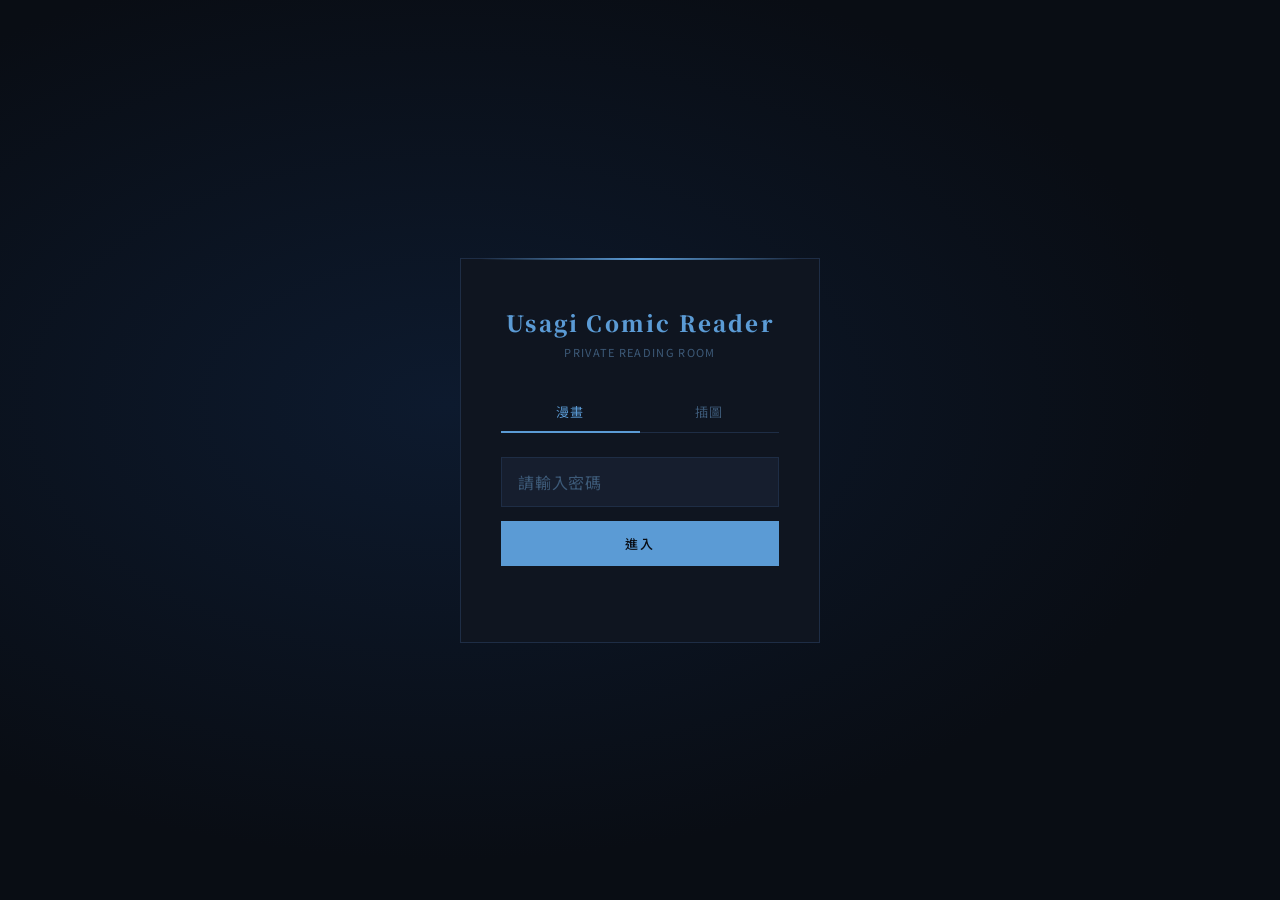
==== tksk/index.html @ 05e966a4 "update abc" ====
<!DOCTYPE html>
<html lang="zh-TW">
<head>
<meta charset="UTF-8">
<meta name="viewport" content="width=device-width, initial-scale=1.0">
<title>Usagi Comic Reader</title>
<link href="https://fonts.googleapis.com/css2?family=Noto+Serif+TC:wght@400;600;900&family=Noto+Sans+TC:wght@300;400;500&display=swap" rel="stylesheet">
<style>
  :root {
    --bg:     #090d14;
    --bg2:    #0f1520;
    --bg3:    #161e2e;
    --border: #1e2d45;
    --accent: #5b9bd5;
    --acc2:   #3a72a8;
    --text:   #d4e4f7;
    --text2:  #7a9fc0;
    --text3:  #3d5a78;
    --danger: #c4614a;
  }
  * { box-sizing: border-box; margin: 0; padding: 0; }
  img { -webkit-touch-callout: none; }
  body { background: var(--bg); color: var(--text); font-family: 'Noto Sans TC', sans-serif; min-height: 100vh; overflow-x: hidden; }
  ::-webkit-scrollbar { width: 4px; }
  ::-webkit-scrollbar-track { background: var(--bg); }
  ::-webkit-scrollbar-thumb { background: var(--border); border-radius: 2px; }

  /* ── PAGES ── */
  .page { display: none; min-height: 100vh; }
  .page.active { display: block; }
  #page-login { align-items: center; justify-content: center; min-height: 100vh; background: radial-gradient(ellipse at 35% 45%, #0d1a2e 0%, #090d14 65%); }
  #page-login.active { display: flex; }

  /* ── LOGIN ── */
  .login-box { width: 360px; padding: 48px 40px; border: 1px solid var(--border); background: var(--bg2); position: relative; }
  .login-box::before { content: ''; position: absolute; top: -1px; left: 20px; right: 20px; height: 2px; background: linear-gradient(90deg, transparent, var(--accent), transparent); }
  .login-title { font-family: 'Noto Serif TC', serif; font-size: 22px; font-weight: 900; letter-spacing: 0.1em; color: var(--accent); margin-bottom: 6px; text-align: center; }
  .login-sub { text-align: center; color: var(--text3); font-size: 11px; letter-spacing: 0.12em; margin-bottom: 32px; }
  .login-tabs { display: flex; margin-bottom: 24px; border-bottom: 1px solid var(--border); }
  .login-tab { flex: 1; padding: 10px; text-align: center; cursor: pointer; font-size: 13px; color: var(--text3); letter-spacing: 0.08em; border-bottom: 2px solid transparent; margin-bottom: -1px; transition: all 0.2s; }
  .login-tab.active { color: var(--accent); border-bottom-color: var(--accent); }
  .login-tab:hover { color: var(--text2); }
  .pw-input-wrap { margin-bottom: 14px; }
  .pw-input-wrap input { width: 100%; padding: 12px 16px; background: var(--bg3); border: 1px solid var(--border); color: var(--text); font-family: inherit; font-size: 16px; outline: none; letter-spacing: 0.2em; transition: border-color 0.2s; }
  .pw-input-wrap input:focus { border-color: var(--acc2); }
  .pw-input-wrap input::placeholder { letter-spacing: 0.05em; color: var(--text3); }
  .btn-login { width: 100%; padding: 13px; background: var(--accent); color: #090d14; border: none; cursor: pointer; font-family: 'Noto Sans TC', sans-serif; font-size: 13px; font-weight: 500; letter-spacing: 0.15em; transition: background 0.2s; }
  .btn-login:hover { background: #7ab3e0; }
  .login-error { color: var(--danger); font-size: 12px; text-align: center; margin-top: 10px; min-height: 18px; }

  /* ── NAV ── */
  .site-nav { position: sticky; top: 0; z-index: 100; background: rgba(9,13,20,0.97); backdrop-filter: blur(8px); border-bottom: 1px solid var(--border); display: flex; align-items: center; padding: 0 24px; height: 56px; gap: 0; }
  .nav-logo { font-family: 'Noto Serif TC', serif; font-weight: 900; font-size: 17px; color: var(--accent); letter-spacing: 0.1em; cursor: pointer; margin-right: auto; }
  .nav-btn { padding: 6px 14px; font-size: 12px; letter-spacing: 0.08em; color: var(--text3); cursor: pointer; border: none; background: none; font-family: inherit; transition: color 0.2s; }
  .nav-btn:hover { color: var(--accent); }
  .nav-btn.active { color: var(--accent); }
  .nav-btn.locked { color: var(--text3); opacity: 0.5; }
  .nav-btn.locked::after { content: ' 🔒'; font-size: 10px; }
  .nav-sep { color: var(--border); margin: 0 2px; font-size: 11px; }

  /* ── LIBRARY ── */
  .page-inner { padding: 40px 24px; max-width: 1000px; margin: 0 auto; }
  .section-header { display: flex; align-items: baseline; gap: 16px; margin-bottom: 24px; padding-bottom: 12px; border-bottom: 1px solid var(--border); }
  .section-title { font-family: 'Noto Serif TC', serif; font-size: 20px; font-weight: 900; color: var(--accent); letter-spacing: 0.1em; }
  .section-count { font-size: 12px; color: var(--text3); }
  .works-grid { display: grid; grid-template-columns: repeat(auto-fill, minmax(160px, 1fr)); gap: 16px; margin-bottom: 48px; }
  .work-card { cursor: pointer; border: 1px solid var(--border); background: var(--bg2); overflow: hidden; transition: border-color 0.2s, transform 0.2s; }
  .work-card:hover { border-color: var(--acc2); transform: translateY(-2px); }
  .work-cover { aspect-ratio: 3/4; background: var(--bg3); overflow: hidden; display: flex; align-items: center; justify-content: center; }
  .work-cover img { width: 100%; height: 100%; object-fit: cover; }
  .work-cover-placeholder { font-family: 'Noto Serif TC', serif; font-size: 36px; color: var(--border); }
  .work-info { padding: 12px; }
  .work-title { font-size: 13px; font-weight: 500; color: var(--text); margin-bottom: 4px; line-height: 1.4; white-space: nowrap; overflow: hidden; text-overflow: ellipsis; }
  .work-meta { font-size: 11px; color: var(--text3); }
  .empty-hint { color: var(--text3); font-size: 13px; text-align: center; padding: 48px 0; border: 1px dashed var(--border); letter-spacing: 0.05em; }

  /* ── WORK DETAIL ── */
  .work-header { background: var(--bg2); border-bottom: 1px solid var(--border); padding: 32px 24px 28px; }
  .work-header-inner { max-width: 800px; margin: 0 auto; }
  .breadcrumb { font-size: 12px; color: var(--text3); margin-bottom: 16px; display: flex; align-items: center; gap: 8px; }
  .breadcrumb span { cursor: pointer; }
  .breadcrumb span:hover { color: var(--accent); }
  .work-big-title { font-family: 'Noto Serif TC', serif; font-size: 26px; font-weight: 900; color: var(--text); letter-spacing: 0.05em; margin-bottom: 8px; }
  .work-type-badge { display: inline-block; padding: 3px 10px; border: 1px solid var(--border); font-size: 11px; color: var(--text3); letter-spacing: 0.08em; }
  .chapter-list { max-width: 800px; margin: 0 auto; padding: 32px 24px; }

  /* chapter card with cover */
  .chapter-item { display: flex; align-items: center; margin-bottom: 8px; border: 1px solid var(--border); background: var(--bg2); cursor: pointer; transition: border-color 0.2s, background 0.2s; overflow: hidden; }
  .chapter-item:hover { border-color: var(--acc2); background: var(--bg3); }
  .chapter-thumb { width: 72px; height: 72px; flex-shrink: 0; background: var(--bg3); overflow: hidden; display: flex; align-items: center; justify-content: center; }
  .chapter-thumb img { width: 100%; height: 100%; object-fit: cover; }
  .chapter-thumb-placeholder { font-size: 22px; color: var(--border); font-family: 'Noto Serif TC', serif; }
  .chapter-info { flex: 1; padding: 14px 18px; }
  .chapter-num { font-family: 'Noto Serif TC', serif; font-size: 18px; font-weight: 900; color: var(--acc2); margin-bottom: 2px; }
  .chapter-name { font-size: 14px; color: var(--text); }
  .chapter-count { font-size: 11px; color: var(--text3); margin-top: 3px; }

  /* ── ILLUST POST LIST (article style) ── */
  .post-list { max-width: 720px; margin: 0 auto; padding: 24px; display: flex; flex-direction: column; gap: 12px; }
  .post-list-item { border: 1px solid var(--border); background: var(--bg2); cursor: pointer; transition: border-color 0.2s, transform 0.15s; display: flex; overflow: hidden; }
  .post-list-item:hover { border-color: var(--acc2); transform: translateY(-1px); }
  .post-list-cover { width: 140px; height: 100px; flex-shrink: 0; background: var(--bg3); overflow: hidden; display: flex; align-items: center; justify-content: center; }
  .post-list-cover img { width: 100%; height: 100%; object-fit: cover; }
  .post-list-cover-ph { font-size: 28px; color: var(--border); }
  .post-list-body { flex: 1; padding: 14px 18px; display: flex; flex-direction: column; justify-content: center; gap: 6px; min-width: 0; }
  .post-list-title { font-size: 14px; font-weight: 500; color: var(--text); line-height: 1.5; display: -webkit-box; -webkit-line-clamp: 2; -webkit-box-orient: vertical; overflow: hidden; }
  .post-list-excerpt { font-size: 12px; color: var(--text3); line-height: 1.6; display: -webkit-box; -webkit-line-clamp: 2; -webkit-box-orient: vertical; overflow: hidden; }
  .post-list-meta { font-size: 11px; color: var(--text3); margin-top: 2px; }
  @media(max-width:480px) { .post-list-cover { width: 100px; height: 80px; } }

  /* ── VIEWER ── */
  #page-viewer { background: #000; overflow-x: hidden; }
  .viewer-nav { position: fixed; top: 0; left: 0; right: 0; z-index: 200; background: rgba(0,0,0,0.92); backdrop-filter: blur(8px); border-bottom: 1px solid #1a2a40; display: flex; align-items: center; padding: 0 16px; height: 52px; gap: 8px; transform: translateY(0); transition: transform 0.3s; }
  .viewer-nav.hidden { transform: translateY(-100%); }
  .viewer-title { flex: 1; font-size: 13px; color: #6a8fa8; white-space: nowrap; overflow: hidden; text-overflow: ellipsis; }
  .viewer-close { padding: 5px 12px; font-size: 11px; color: #4a6a85; cursor: pointer; border: none; background: none; font-family: inherit; transition: color 0.2s; }
  .viewer-close:hover { color: #7ab3e0; }
  .viewer-mode-label { font-size: 11px; color: #3a5a75; letter-spacing: 0.1em; border: 1px solid #1a2a40; padding: 4px 10px; }
  .viewer-strip { padding-top: 0; }
  .strip-img { display: block; width: 100%; max-width: 720px; margin: 0 auto; }
    /* ── PAGED VIEWER — scroll-snap carousel ── */
  .paged-carousel {
    position: fixed; inset: 0; top: 0;
    display: flex;
    overflow-x: scroll;
    overflow-y: hidden;
    scroll-snap-type: x mandatory;
    -webkit-overflow-scrolling: touch;
    scrollbar-width: none;
    background: #000;
  }
  .paged-carousel.rtl { flex-direction: row-reverse; }
  .paged-carousel::-webkit-scrollbar { display: none; }
  .paged-slide {
    flex: 0 0 100vw;
    width: 100vw;
    height: 100vh;
    scroll-snap-align: start;
    display: flex; align-items: center; justify-content: center;
    overflow: hidden;
  }
  .paged-slide img {
    max-width: 100%; max-height: 100%;
    object-fit: contain;
    user-select: none; -webkit-user-select: none;
    -webkit-user-drag: none;
    -webkit-touch-callout: none;
    draggable: false;
  }
  @media(max-width:768px) {
    .paged-carousel { gap: 0; }
    .paged-slide {
      flex: 0 0 100%;
      width: 100%;
      min-width: 100%;
      margin: 0;
      padding: 0;
      background: #000;
    }
    .paged-slide img {
      display: block;
      width: 100%;
      max-width: 100%;
      height: auto;
      max-height: none;
      margin: 0;
      padding: 0;
      object-fit: fill;
      background: #000;
    }
  }
  .paged-counter-overlay {
    position: fixed; bottom: 16px; left: 50%; transform: translateX(-50%);
    background: rgba(0,0,0,0.6); color: #6a8fa8;
    font-size: 12px; padding: 4px 14px; border-radius: 20px;
    pointer-events: none; z-index: 201; letter-spacing: 0.06em;
    transition: opacity 0.25s;
  }
  .paged-counter-overlay.arr-hidden { opacity: 0; }

  .paged-arrow {
    position: fixed; top: 50%; z-index: 220;
    transform: translateY(-50%);
    width: 52px; height: 88px;
    background: rgba(0,0,0,0.35);
    border: none; cursor: pointer;
    display: flex; align-items: center; justify-content: center;
    font-size: 32px; color: rgba(255,255,255,0.65);
    transition: opacity 0.25s, background 0.2s, color 0.2s;
    user-select: none; -webkit-user-select: none;
  }
  .paged-arr-left  { left:  0; border-radius: 0 6px 6px 0; }
  .paged-arr-right { right: 0; border-radius: 6px 0 0 6px; }
  .paged-arrow:hover { background: rgba(0,0,0,0.62); color: #fff; }
  .paged-arrow.arr-end    { opacity: 0.15 !important; pointer-events: none !important; }
  .paged-arrow.arr-hidden { opacity: 0   !important; pointer-events: none !important; }/* illust post article viewer */
  .post-article { max-width: 720px; margin: 0 auto; padding: 32px 0 60px; overflow-x: hidden; }
  .post-article-title { font-family: 'Noto Serif TC', serif; font-size: 22px; font-weight: 900; color: var(--text); margin-bottom: 8px; line-height: 1.4; padding: 0 24px; }
  .post-article-meta { font-size: 12px; color: var(--text3); margin-bottom: 28px; padding: 0 24px 16px; border-bottom: 1px solid var(--border); }
  /* text block */
  .post-block-text { font-size: 14px; color: var(--text2); line-height: 1.9; white-space: pre-wrap; margin-bottom: 20px; padding: 0 24px; }
  /* image block */
  .post-block-img { margin-bottom: 0; }
  .post-block-img img { display: block; width: 100%; border: none; transition: opacity 0.2s; }
  .post-block-img img:hover { opacity: 0.9; }
  /* multi-image grid */
  .post-block-imgs { display: grid; gap: 4px; margin-bottom: 12px; padding: 0 24px; }
  .post-block-imgs.cols-1 { grid-template-columns: 1fr; }
  .post-block-imgs.cols-2 { grid-template-columns: 1fr 1fr; }
  .post-block-imgs.cols-3 { grid-template-columns: 1fr 1fr 1fr; }
  .post-block-imgs img { width: 100%; aspect-ratio: 1; object-fit: cover; border: 1px solid var(--border); transition: opacity 0.2s; }
  .post-block-imgs img:hover { opacity: 0.9; }

  /* gallery grid (fallback for albums without captions) */
  .viewer-gallery { padding-top: 52px; columns: 2; column-gap: 4px; padding-bottom: 4px; }
  @media(min-width:600px){.viewer-gallery{columns:3;}}
  @media(min-width:900px){.viewer-gallery{columns:4;}}
  .gallery-img { display: block; width: 100%; margin-bottom: 4px; cursor: pointer; transition: opacity 0.2s; break-inside: avoid; }
  .gallery-img:hover { opacity: 0.8; }

  /* lightbox */
  .lightbox { position: fixed; inset: 0; z-index: 999; background: rgba(0,0,0,0.97); display: none; align-items: center; justify-content: center; }
  .lightbox.open { display: flex; }
  .lightbox img { max-width: 95vw; max-height: 95vh; object-fit: contain; }
  .lightbox-close { position: absolute; top: 16px; right: 20px; font-size: 28px; color: #3a5a75; cursor: pointer; line-height: 1; }
  .lightbox-close:hover { color: #7ab3e0; }
  .lightbox-prev, .lightbox-next { position: absolute; top: 50%; transform: translateY(-50%); font-size: 32px; color: #2a4a65; cursor: pointer; padding: 20px; user-select: none; }
  .lightbox-prev:hover, .lightbox-next:hover { color: #7ab3e0; }
  .lightbox-prev { left: 0; }
  .lightbox-next { right: 0; }

  /* ── Spoiler ── */
  .spoiler-text { background: var(--text3); color: transparent; cursor: pointer; padding: 2px 6px; border-radius: 2px; user-select: none; transition: all 0.2s; }
  .spoiler-text.revealed { color: var(--text); background: var(--bg3); }
  .spoiler-img { position: relative; cursor: pointer; overflow: hidden; }
  .spoiler-img img { filter: blur(20px) brightness(0.5); transition: filter 0.3s; }
  .spoiler-img.revealed img { filter: none; }
  .spoiler-img .spoiler-cover { position: absolute; inset: 0; display: flex; align-items: center; justify-content: center; background: rgba(0,0,0,0.4); color: var(--text3); font-size: 13px; letter-spacing: 0.1em; transition: opacity 0.3s; }
  .spoiler-img.revealed .spoiler-cover { opacity: 0; pointer-events: none; }
  .strip-spoiler { margin: 0 auto; max-width: 720px; }
  .strip-spoiler img.strip-img { filter: blur(20px) brightness(0.5); transition: filter 0.3s; }
  .strip-spoiler.revealed img.strip-img { filter: none; }
  .paged-spoiler { width: 100%; height: 100%; display: flex; align-items: center; justify-content: center; }
  .paged-spoiler img { max-width: 100%; max-height: 100%; object-fit: contain; }

  /* ── Markdown in Viewer ── */
  .md-content h1 { font-size: 20px; font-weight: 900; color: var(--text); margin: 12px 0 8px; font-family: 'Noto Serif TC', serif; padding: 0 24px; }
  .md-content h2 { font-size: 17px; font-weight: 900; color: var(--text); margin: 10px 0 6px; font-family: 'Noto Serif TC', serif; padding: 0 24px; }
  .md-content h3 { font-size: 15px; font-weight: 600; color: var(--text); margin: 8px 0 4px; padding: 0 24px; }
  .md-content p { margin-bottom: 8px; font-size: 14px; color: var(--text2); line-height: 1.9; padding: 0 24px; }
  .md-content strong { color: var(--text); }
  .md-content em { font-style: italic; }
  .md-content del { color: var(--text3); }
  .md-content code { background: var(--bg3); padding: 2px 6px; font-family: monospace; font-size: 12px; color: var(--accent); border-radius: 2px; }
  .md-content pre { background: var(--bg3); border: 1px solid var(--border); padding: 12px; margin: 8px 24px; overflow-x: auto; border-radius: 2px; }
  .md-content pre code { background: none; padding: 0; }
  .md-content img { display: block; width: 100%; margin: 0; border: none; }
  .md-content .spoiler-img { width: 100%; }
  .md-content .spoiler-img img { cursor: default; }
  .md-content hr { border: none; border-top: 1px solid var(--border); margin: 12px 24px; }
  .md-content ul, .md-content ol { padding-left: 44px; padding-right: 24px; margin-bottom: 8px; }
  .md-content li { margin-bottom: 4px; font-size: 14px; color: var(--text2); line-height: 1.9; }

  /* ── ADMIN ── */

  .btn { padding: 9px 20px; font-size: 12px; letter-spacing: 0.08em; cursor: pointer; font-family: inherit; border: none; transition: all 0.2s; }
  .btn-primary { background: var(--accent); color: #090d14; }
  .btn-primary:hover { background: #7ab3e0; }
  .btn-secondary { background: var(--bg3); color: var(--text2); border: 1px solid var(--border); }
  .btn-secondary:hover { border-color: var(--acc2); color: var(--text); }

  .toast { position: fixed; bottom: 24px; right: 24px; z-index: 9999; background: var(--bg3); border: 1px solid var(--border); color: var(--text); padding: 12px 20px; font-size: 13px; opacity: 0; transform: translateY(8px); transition: all 0.3s; pointer-events: none; letter-spacing: 0.05em; }
  .toast.show { opacity: 1; transform: translateY(0); }
  .toast.success { border-color: var(--accent); }
  .toast.error { border-color: var(--danger); }

  .modal-overlay { position: fixed; inset: 0; z-index: 500; background: rgba(0,0,0,0.75); backdrop-filter: blur(4px); display: none; align-items: center; justify-content: center; padding: 24px; }
  .modal-overlay.open { display: flex; }
  .modal { background: var(--bg2); border: 1px solid var(--border); width: 100%; max-width: 600px; max-height: 85vh; overflow-y: auto; padding: 32px; }
  .modal-title { font-family: 'Noto Serif TC', serif; font-size: 18px; font-weight: 900; color: var(--accent); margin-bottom: 24px; letter-spacing: 0.08em; }
  .modal-actions { display: flex; gap: 8px; justify-content: flex-end; margin-top: 24px; }

  /* mini password modal */
  .mini-modal { background: var(--bg2); border: 1px solid var(--border); width: 100%; max-width: 320px; padding: 32px; }

  .reveal { opacity: 0; transform: translateY(10px); transition: opacity 0.35s, transform 0.35s; }
  .reveal.visible { opacity: 1; transform: none; }
  @media(max-width:480px){ .works-grid{grid-template-columns:repeat(2,1fr);} }
</style>
</head>
<body>

<!-- ══ LOGIN ══ -->
<div id="page-login" class="page active">
  <div class="login-box">
    <div class="login-title">Usagi Comic Reader</div>
    <div class="login-sub">PRIVATE READING ROOM</div>
    <div class="login-tabs">
      <div class="login-tab active" onclick="selectLoginTab('manga',this)">漫畫</div>
      <div class="login-tab" onclick="selectLoginTab('illust',this)">插圖</div>
    </div>
    <div class="pw-input-wrap">
      <input type="password" id="pw-input" placeholder="請輸入密碼" onkeydown="if(event.key==='Enter')doLogin()">
    </div>
    <button class="btn-login" onclick="doLogin()">進入</button>
    <div class="login-error" id="login-error"></div>
  </div>
</div>

<!-- ══ LIBRARY ══ -->
<div id="page-library" class="page">
  <nav class="site-nav">
    <div class="nav-logo" onclick="goHome()">閱覽室</div>
    <button class="nav-btn" id="nav-manga" onclick="navClickSection('manga')">漫畫</button>
    <span class="nav-sep">·</span>
    <button class="nav-btn" id="nav-illust" onclick="navClickSection('illust')">插圖</button>
    <button class="nav-btn" onclick="logout()" style="margin-left:8px">登出</button>
  </nav>
  <div class="page-inner">
    <div id="manga-section">
      <div class="section-header">
        <div class="section-title">漫畫</div>
        <div class="section-count" id="manga-count"></div>
      </div>
      <div class="works-grid" id="manga-grid"></div>
    </div>
    <div id="illust-section">
      <div class="section-header">
        <div class="section-title">插圖</div>
        <div class="section-count" id="illust-count"></div>
      </div>
      <div class="works-grid" id="illust-grid"></div>
    </div>
  </div>
</div>

<!-- ══ WORK DETAIL ══ -->
<div id="page-work" class="page">
  <nav class="site-nav">
    <div class="nav-logo" onclick="goHome()">Usagi</div>
    <button class="nav-btn" onclick="goBack()">← 返回</button>
    <button class="nav-btn" onclick="logout()" style="margin-left:auto">登出</button>
  </nav>
  <div class="work-header">
    <div class="work-header-inner">
      <div class="breadcrumb">
        <span onclick="goHome()">首頁</span><span>›</span>
        <span id="work-section-label"></span><span>›</span>
        <span id="work-breadcrumb-title"></span>
      </div>
      <div class="work-big-title" id="work-detail-title"></div>
      <div class="work-type-badge" id="work-type-badge"></div>
    </div>
  </div>
  <div class="chapter-list" id="chapter-list"></div>
</div>

<!-- ══ VIEWER ══ -->
<div id="page-viewer" class="page">
  <div class="viewer-nav" id="viewer-nav">
    <button class="viewer-close" onclick="goBack()">← 返回</button>
    <div class="viewer-title" id="viewer-title"></div>
    <div class="viewer-mode-label" id="viewer-mode-label"></div>
  </div>
  <button id="paged-arr-prev" class="paged-arrow paged-arr-right" onclick="event.stopPropagation();pagedNav(-1)" style="display:none">&#8250;</button>
  <button id="paged-arr-next" class="paged-arrow paged-arr-left"  onclick="event.stopPropagation();pagedNav(1)"  style="display:none">&#8249;</button>
  <div id="viewer-content"></div>
</div>

<!-- ══ MODAL: 小密碼視窗 ══ -->
<div class="modal-overlay" id="modal-unlock">
  <div class="mini-modal">
    <div class="modal-title" id="modal-unlock-title">輸入密碼</div>
    <div class="pw-input-wrap"><input type="password" id="unlock-input" placeholder="請輸入密碼" onkeydown="if(event.key==='Enter')doUnlock()"></div>
    <div class="login-error" id="unlock-error"></div>
    <div class="modal-actions">
      <button class="btn btn-secondary" onclick="closeModal('modal-unlock')">取消</button>
      <button class="btn btn-primary" onclick="doUnlock()">進入</button>
    </div>
  </div>
</div>

<!-- Lightbox -->
<div class="lightbox" id="lightbox" onclick="closeLightbox(event)">
  <div class="lightbox-close" onclick="closeLightboxDirect()">×</div>
  <div class="lightbox-prev" onclick="lightboxNav(-1)">‹</div>
  <img id="lightbox-img" src="">
  <div class="lightbox-next" onclick="lightboxNav(1)">›</div>
</div>

<div class="toast" id="toast"></div>

<script>
// ══════════════════════════════════════════
// STATE
// ══════════════════════════════════════════
let STATE = {
  // loggedIn: Set of unlocked sections. 'admin' means all access.
  unlocked: new Set(), // e.g. 'manga', 'illust', 'admin'
  passwords: { manga: '', illust: 'sa' },
  works: [],
  viewerImages: [],    // flat array for manga/lightbox
  viewerPosts: [],     // array of {images, caption} for illust post feed
  viewerMode: 'strip',
  viewerIndex: 0,
  viewerSpoilers: [],
  currentWorkId: null,
  pendingUnlockSection: null, // which section user is trying to unlock
  lightboxImages: [],
  lightboxIndex: 0,
  pendingRoute: null,
  ignoreHashChange: false,
  preloadedImages: {},

};
const IS_MOBILE = (function() {
  try {
    if (window.matchMedia && window.matchMedia('(pointer: coarse)').matches) return true;
  } catch(e) {}
  try {
    return /Android|iPhone|iPad|iPod|Mobi/i.test(navigator.userAgent || '');
  } catch(e) {}
  return false;
})();

// ══════════════════════════════════════════
// INIT
// ══════════════════════════════════════════

function loadLocalData() {
  const saved = localStorage.getItem('manga-gallery-data');
  if (!saved) return null;
  try { return JSON.parse(saved); } catch(e) { return null; }
}

async function loadRemoteData() {
  try {
    const r = await fetch('data.json?ts=' + Date.now(), { cache: 'no-store' });
    if (!r.ok) return null;
    const d = await r.json();
    if (d && Array.isArray(d.works)) return d;
  } catch(e) {}
  return null;
}

async function init() {
  const remote = await loadRemoteData();
  if (remote && remote.works) STATE.works = remote.works;

  const local = loadLocalData();
  if (local) {
    if (local.passwords) STATE.passwords = { ...STATE.passwords, ...local.passwords };
    if (!remote && local.works) STATE.works = local.works;
  }

  STATE.passwords.manga = '';
  document.addEventListener('keydown', handleKey);
  document.addEventListener('contextmenu', function(e){ e.preventDefault(); });
  document.querySelectorAll('.modal-overlay').forEach(o => {
    o.addEventListener('click', e => { if (e.target === o) o.classList.remove('open'); });
  });
  window.addEventListener('hashchange', function() {
    if (STATE.ignoreHashChange) {
      STATE.ignoreHashChange = false;
      return;
    }
    applyRoute();
  });
  applyRoute();
}

function preloadImages(urls) {
  if (!urls || !urls.length) return;
  for (let i = 0; i < urls.length; i++) {
    const src = urls[i];
    if (!src || STATE.preloadedImages[src]) continue;
    const img = new Image();
    img.decoding = 'async';
    img.src = src;
    STATE.preloadedImages[src] = img;
  }
}

function setRouteHash(hash) {
  if ((location.hash || '') === hash) return;
  STATE.ignoreHashChange = true;
  location.hash = hash;
}

function setLoginTabByType(type) {
  loginTarget = type;
  const tabs = document.querySelectorAll('.login-tab');
  tabs.forEach(t => t.classList.remove('active'));
  if (type === 'illust') {
    if (tabs[1]) tabs[1].classList.add('active');
  } else {
    if (tabs[0]) tabs[0].classList.add('active');
  }
  document.getElementById('login-error').textContent = '';
}

function parseRoute() {
  const hash = (location.hash || '').replace(/^#/, '');
  let m = null;

  if (!hash || hash === 'home') return { page: 'home' };
  if (hash === 'library=manga') return { page: 'library', section: 'manga' };
  if (hash === 'library=illust') return { page: 'library', section: 'illust' };

  m = /^manga-work=(.+)$/.exec(hash);
  if (m) return { page: 'work', type: 'manga', workId: decodeURIComponent(m[1]) };

  m = /^illust-work=(.+)$/.exec(hash);
  if (m) return { page: 'work', type: 'illust', workId: decodeURIComponent(m[1]) };

  m = /^manga-chapter=([^:]+):(.+)$/.exec(hash);
  if (m) return { page: 'chapter', type: 'manga', workId: decodeURIComponent(m[1]), chapterId: decodeURIComponent(m[2]) };

  m = /^illust-post=([^:]+):(.+)$/.exec(hash);
  if (m) return { page: 'post', type: 'illust', workId: decodeURIComponent(m[1]), postId: decodeURIComponent(m[2]) };

  return { page: 'home' };
}

function applyRoute() {
  const route = parseRoute();

  if (route.page === 'home') {
    if (STATE.unlocked.size) {
      goHome(true);
    } else {
      showPage('login');
    }
    return;
  }

  if (route.page === 'library') {
    if (!isUnlocked(route.section)) {
      STATE.pendingRoute = route;
      setLoginTabByType(route.section);
      showPage('login');
      return;
    }
    STATE.pendingRoute = null;
    showPage('library');
    renderLibrary(route.section);
    return;
  }

  if (!isUnlocked(route.type)) {
    STATE.pendingRoute = route;
    setLoginTabByType(route.type);
    showPage('login');
    return;
  }

  if (route.page === 'work') {
    STATE.pendingRoute = null;
    openWork(route.workId, true);
    return;
  }

  if (route.page === 'chapter') {
    STATE.pendingRoute = null;
    openChapter(route.workId, route.chapterId, true);
    return;
  }

  if (route.page === 'post') {
    STATE.pendingRoute = null;
    openPost(route.workId, route.postId, true);
    return;
  }

  showPage('login');
}

// ══════════════════════════════════════════
// AUTH — multi-section unlock system
// ══════════════════════════════════════════
let loginTarget = 'manga';

function selectLoginTab(type, el) {
  loginTarget = type;
  document.querySelectorAll('.login-tab').forEach(t => t.classList.remove('active'));
  el.classList.add('active');
  document.getElementById('login-error').textContent = '';
}

function doLogin() {
  const pw = document.getElementById('pw-input').value;
  if (loginTarget === 'admin') {
    const err = document.getElementById('login-error');
    err.textContent = '請使用 admin.html';
    setTimeout(() => err.textContent = '', 2200);
    return;
  }
  if (pw === STATE.passwords[loginTarget]) {
    document.getElementById('pw-input').value = '';
    document.getElementById('login-error').textContent = '';
    STATE.unlocked.add(loginTarget);
    if (STATE.pendingRoute) {
      applyRoute();
    } else {
      showPage('library');
      renderLibrary(loginTarget);
      setRouteHash('#library=' + loginTarget);
    }
  } else {
    const err = document.getElementById('login-error');
    err.textContent = '密碼錯誤';
    setTimeout(() => err.textContent = '', 2000);
  }
}

// Called when nav button for a locked section is clicked
function navClickSection(type) {
  if (STATE.unlocked.has(type) || STATE.unlocked.has('admin')) {
    // already unlocked — just switch
    showPage('library');
    renderLibrary(type);
    setRouteHash('#library=' + type);
  } else {
    // need password
    STATE.pendingUnlockSection = type;
    const label = type === 'manga' ? '漫畫區' : '插圖區';
    document.getElementById('modal-unlock-title').textContent = '輸入' + label + '密碼';
    document.getElementById('unlock-input').value = '';
    document.getElementById('unlock-error').textContent = '';
    openModal('modal-unlock');
    setTimeout(() => document.getElementById('unlock-input').focus(), 100);
  }
}

function doUnlock() {
  const pw = document.getElementById('unlock-input').value;
  const type = STATE.pendingUnlockSection;
  if (pw === STATE.passwords[type]) {
    STATE.unlocked.add(type);
    closeModal('modal-unlock');
    if (STATE.pendingRoute) {
      applyRoute();
    } else {
      showPage('library');
      renderLibrary(type);
      setRouteHash('#library=' + type);
    }
  } else {
    const err = document.getElementById('unlock-error');
    err.textContent = '密碼錯誤';
    setTimeout(() => err.textContent = '', 2000);
  }
}

function logout() {
  STATE.unlocked = new Set();
  STATE.pendingRoute = null;
  showPage('login');
  setRouteHash('#home');
}

function isUnlocked(type) {
  return STATE.unlocked.has(type) || STATE.unlocked.has('admin');
}

// ══════════════════════════════════════════
// PAGES
// ══════════════════════════════════════════
function showPage(name) {
  document.querySelectorAll('.page').forEach(p => p.classList.remove('active'));
  document.getElementById('page-' + name).classList.add('active');
  window.scrollTo(0, 0);
}

function goHome(skipRoute) {
  showPage('library');
  // show first unlocked section
  const section = STATE.unlocked.has('manga') ? 'manga' : 'illust';
  renderLibrary(section);
  if (!skipRoute) setRouteHash('#library=' + section);
}

// ══════════════════════════════════════════
// LIBRARY
// ══════════════════════════════════════════
function renderLibrary(activeSection) {
  const mangaWorks = STATE.works.filter(w => w.type === 'manga');
  const illustWorks = STATE.works.filter(w => w.type === 'illust');
  document.getElementById('manga-count').textContent = mangaWorks.length + ' 部';
  document.getElementById('illust-count').textContent = illustWorks.length + ' 部';
  renderGrid('manga-grid', mangaWorks);
  renderGrid('illust-grid', illustWorks);

  // show/hide sections based on unlock state
  const showManga = isUnlocked('manga');
  const showIllust = isUnlocked('illust');
  document.getElementById('manga-section').style.display = showManga ? '' : 'none';
  document.getElementById('illust-section').style.display = showIllust ? '' : 'none';

  // nav button states
  const navManga = document.getElementById('nav-manga');
  const navIllust = document.getElementById('nav-illust');
  navManga.classList.toggle('active', activeSection === 'manga');
  navIllust.classList.toggle('active', activeSection === 'illust');
  navManga.classList.toggle('locked', !showManga);
  navIllust.classList.toggle('locked', !showIllust);

  // if both unlocked, show only the active one
  if (showManga && showIllust) {
    document.getElementById('manga-section').style.display = activeSection === 'manga' ? '' : 'none';
    document.getElementById('illust-section').style.display = activeSection === 'illust' ? '' : 'none';
  }
}

function renderGrid(id, works) {
  const el = document.getElementById(id);
  if (!works.length) { el.innerHTML = '<div class="empty-hint">尚無作品</div>'; return; }
  el.innerHTML = works.map(w => `
    <div class="work-card reveal" onclick="openWork('${w.id}')">
      <div class="work-cover">
        ${w.cover ? `<img src="${esc(w.cover)}" loading="lazy">` : `<div class="work-cover-placeholder">${w.title.charAt(0)}</div>`}
      </div>
      <div class="work-info">
        <div class="work-title">${esc(w.title)}</div>
        <div class="work-meta">${w.type === 'manga' ? w.chapters.length + ' 話' : (w.chapters||[]).length + ' 貼文'}</div>
      </div>
    </div>
  `).join('');
  setTimeout(() => el.querySelectorAll('.reveal').forEach(e => e.classList.add('visible')), 50);
}

// ══════════════════════════════════════════
// WORK DETAIL
// ══════════════════════════════════════════
function openWork(id, skipRoute) {
  const w = STATE.works.find(x => x.id === id);
  if (!w) return;
  STATE.currentWorkId = id;
  document.getElementById('work-section-label').textContent = w.type === 'manga' ? '漫畫' : '插圖';
  document.getElementById('work-breadcrumb-title').textContent = w.title;
  document.getElementById('work-detail-title').textContent = w.title;
  document.getElementById('work-type-badge').textContent =
    w.type === 'illust' ? '插圖集' : (w.readMode === 'paged' ? '頁漫' : '條漫');

  const cl = document.getElementById('chapter-list');
  if (w.type === 'manga') {
    renderChapterList(cl, w);
  } else {
    renderAlbumList(cl, w);
  }
  showPage('work');
  if (!skipRoute) setRouteHash('#' + (w.type === 'manga' ? 'manga-work=' : 'illust-work=') + encodeURIComponent(id));
}

function renderChapterList(cl, w) {
  if (!w.chapters || !w.chapters.length) {
    cl.innerHTML = '<div class="empty-hint">尚無話數</div>'; return;
  }
  var chapters = w.chapters.slice().reverse();
  cl.innerHTML = chapters.map((c, i) => {
    const thumb = c.cover || (c.images && c.images[0]) || '';
    const num = String(chapters.length - i).padStart(2,'0');
    return `
      <div class="chapter-item reveal" onclick="openChapter('${w.id}','${c.id}')">
        <div class="chapter-thumb">
          ${thumb ? `<img src="${esc(thumb)}" loading="lazy">` : `<div class="chapter-thumb-placeholder">${num}</div>`}
        </div>
        <div class="chapter-info">
          <div class="chapter-num">${num}</div>
          <div class="chapter-name">${esc(c.title)}</div>
          <div class="chapter-count">${(c.images||[]).length} 張</div>
        </div>
      </div>`;
  }).join('');
  setTimeout(() => cl.querySelectorAll('.reveal').forEach(e => e.classList.add('visible')), 50);
}

function renderAlbumList(cl, w) {
  const posts = w.chapters || [];
  if (!posts.length) { cl.innerHTML = '<div class="empty-hint">尚無貼文</div>'; return; }
  cl.innerHTML = '<div class="post-list">' + posts.map((p, i) => {
    const coverUrl = p.cover || (p.images && p.images[0]) || '';    const coverHtml = coverUrl
      ? `<img src="${esc(coverUrl)}" loading="lazy">`
      : `<div class="post-list-cover-ph">🖼</div>`;
    // title = first line of caption, or fallback
    const lines = (p.caption || '').split('\n');
    const title = p.title || lines[0] || '（未命名貼文）';
    // excerpt = remaining caption text
    const excerptLines = p.title ? lines : lines.slice(1);
    const excerpt = excerptLines.join(' ').trim();
    return `
      <div class="post-list-item reveal" onclick="openPost('${w.id}','${p.id}')">
        <div class="post-list-cover">${coverHtml}</div>
        <div class="post-list-body">
          <div class="post-list-title">${esc(title)}</div>
          ${excerpt ? `<div class="post-list-excerpt">${esc(excerpt)}</div>` : ''}
          <div class="post-list-meta">${(p.images||[]).length} 張圖片</div>
        </div>
      </div>`;
  }).join('') + '</div>';
  setTimeout(() => cl.querySelectorAll('.reveal').forEach(e => e.classList.add('visible')), 50);
}

// ══════════════════════════════════════════
// VIEWER — MANGA
// ══════════════════════════════════════════
function openChapter(workId, chapterId, skipRoute) {
  const w = STATE.works.find(x => x.id === workId);
  if (!w) return;
  const c = w.chapters.find(x => x.id === chapterId);
  if (!c || !c.images || !c.images.length) { toast('此話尚無圖片', 'error'); return; }
  STATE.currentWorkId = workId;
  STATE.viewerSpoilers = c.images.map(function(s) { var t = s.trim(); return /^\|\|/.test(t) && /\|\|$/.test(t); });
  STATE.viewerImages = c.images.map(function(s) { var t = s.trim(); if (/^\|\|/.test(t) && /\|\|$/.test(t)) return t.replace(/^\|\|/, '').replace(/\|\|$/, ''); return t; });
  STATE.viewerIndex = 0;
  preloadImages(STATE.viewerImages);
  document.getElementById('viewer-title').textContent = w.title + ' — ' + c.title;
  showPage('viewer');
  setMode(c.readMode || w.readMode || 'strip');
  if (!skipRoute) setRouteHash('#manga-chapter=' + encodeURIComponent(workId) + ':' + encodeURIComponent(chapterId));
}

// ══════════════════════════════════════════
// VIEWER — ILLUST POST (single post full view)
// ══════════════════════════════════════════
function openPost(workId, postId, skipRoute) {
  const w = STATE.works.find(x => x.id === workId);
  if (!w) return;
  const p = w.chapters.find(x => x.id === postId);
  if (!p) return;
  STATE.currentWorkId = workId;
  STATE.viewerPosts = [p];
  STATE.viewerImages = p.images || [];
  STATE.viewerIndex = 0;
  preloadImages(STATE.viewerImages);
  document.getElementById('viewer-title').textContent = w.title;
  showPage('viewer');
  setMode('illust-post');
  if (!skipRoute) setRouteHash('#illust-post=' + encodeURIComponent(workId) + ':' + encodeURIComponent(postId));
}

function setMode(mode) {
  STATE.viewerMode = mode;
  const label = document.getElementById('viewer-mode-label');
  label.textContent = mode === 'strip' ? '條漫' : mode === 'paged' ? '頁漫' : '';
  const nav = document.getElementById('viewer-nav');
  const content = document.getElementById('viewer-content');
  window.onscroll = null;
  PAGED_UI.exitPaged();

  if (mode === 'strip') {
    nav.classList.remove('hidden');
    content.innerHTML = `<div class="viewer-strip" id="viewer-strip">${
      STATE.viewerImages.map(function(src, i) {
        if (STATE.viewerSpoilers[i]) {
          return '<div class="spoiler-img strip-spoiler" onclick="event.stopPropagation();this.classList.toggle(\'revealed\')"><img class="strip-img" src="' + esc(src) + '"><div class="spoiler-cover">點擊顯示</div></div>';
        }
        return '<img class="strip-img" src="' + esc(src) + '">';
      }).join('')
    }</div>`;
    bindStripTapToggle();
  } else if (mode === 'paged') {
    nav.classList.remove('hidden');
    renderPaged();
  } else if (mode === 'illust-post') {
    nav.classList.remove('hidden');
    const p = STATE.viewerPosts[0];
    let allImgUrls = p.images || [];
    const body = p.body || '';
    let blocksHtml = '';

    if (body) {
      blocksHtml = parseMd(body);
    } else {
      // Legacy: images array + caption text
      const imgs = allImgUrls;
      if (imgs.length === 1) {
        blocksHtml += `<div class="post-block-img"><img src="${esc(imgs[0])}"></div>`;
      } else if (imgs.length > 1) {
        const cols = imgs.length === 2 ? 'cols-2' : 'cols-3';
        blocksHtml += `<div class="post-block-imgs ${cols}">` +
          imgs.map((src,i) => `<img src="${esc(src)}">`).join('') +
          `</div>`;
      }
      if (p.caption) {
        blocksHtml += `<div class="post-block-text">${esc(p.caption)}</div>`;
      }
    }

    const titleHtml = p.title ? `<div class="post-article-title">${esc(p.title)}</div>` : '';
    const metaHtml = `<div class="post-article-meta">${allImgUrls.length} 張圖片</div>`;
    content.innerHTML = `<div style="padding-top:52px"><div class="post-article">${titleHtml}${metaHtml}<div class="md-content">${blocksHtml}</div></div></div>`;
  }
}

function bindStripTapToggle() {
  const strip = document.getElementById('viewer-strip');
  if (!strip) return;

  strip.querySelectorAll('img').forEach(img => { img.ondragstart = (e) => e.preventDefault(); });

  strip._wasDragging = false;
  strip._tapOk = false;

  let tDown = false, tStartX = 0, tStartY = 0, tStartT = 0, tMoved = false;

  strip.addEventListener('pointerdown', (e) => {
    if (!IS_MOBILE || e.pointerType != 'touch') return;
    tDown = true;
    tMoved = false;
    strip._wasDragging = false;
    strip._tapOk = false;
    tStartX = e.clientX;
    tStartY = e.clientY;
    tStartT = Date.now();
    try { strip.setPointerCapture(e.pointerId); } catch(_) {}
  }, { passive: true });

  strip.addEventListener('pointermove', (e) => {
    if (!tDown || e.pointerType != 'touch') return;
    const dx = e.clientX - tStartX;
    const dy = e.clientY - tStartY;
    if (Math.abs(dx) > 10 || Math.abs(dy) > 10) {
      tMoved = true;
      strip._wasDragging = true;
    }
  }, { passive: true });

  strip.addEventListener('pointerup', (e) => {
    if (!tDown || e.pointerType != 'touch') return;
    tDown = false;
    const dt = Date.now() - tStartT;
    if (!tMoved && dt < 250) strip._tapOk = true;
  }, { passive: true });

  strip.addEventListener('pointercancel', (e) => {
    if (e && e.pointerType == 'touch') {
      tDown = false;
      tMoved = false;
      strip._wasDragging = true;
      strip._tapOk = false;
    }
  }, { passive: true });

  strip.addEventListener('click', () => {
    if (strip._wasDragging) return;
    if (IS_MOBILE) {
      if (!strip._tapOk) return;
      strip._tapOk = false;
    }
    const nav = document.getElementById('viewer-nav');
    if (!nav) return;
    if (nav.classList.contains('hidden')) nav.classList.remove('hidden');
    else nav.classList.add('hidden');
  });
}

// ══════════════════════════════════════════
// 頁漫 UI 全域控制器
// ══════════════════════════════════════════
const PAGED_UI = {
  timer: null,
  hoverMoveBound: false,
  hoverLeaveBound: false,
  nav:     () => document.getElementById('viewer-nav'),
  counter: () => document.getElementById('paged-counter'),
  arrPrev: () => document.getElementById('paged-arr-prev'),
  arrNext: () => document.getElementById('paged-arr-next'),

  show() {
    clearTimeout(this.timer);
    const nav = this.nav(), ctr = this.counter(), ap = this.arrPrev(), an = this.arrNext();
    if (nav) nav.classList.remove('hidden');
    if (ctr) ctr.classList.remove('arr-hidden');
    if (ap)  ap.classList.remove('arr-hidden');
    if (an)  an.classList.remove('arr-hidden');
    this.timer = setTimeout(() => this.hide(), 2500);
  },

  hide() {
    const nav = this.nav(), ctr = this.counter(), ap = this.arrPrev(), an = this.arrNext();
    if (nav) nav.classList.add('hidden');
    if (ctr) ctr.classList.add('arr-hidden');
    if (ap)  ap.classList.add('arr-hidden');
    if (an)  an.classList.add('arr-hidden');
  },

  syncArrowState() {
    const nav = this.nav(), ap = this.arrPrev(), an = this.arrNext();
    if (!ap || !an) return;
    if (nav && nav.classList.contains('hidden')) {
      ap.classList.add('arr-hidden');
      an.classList.add('arr-hidden');
    } else {
      ap.classList.remove('arr-hidden');
      an.classList.remove('arr-hidden');
    }
  },

  bindArrowHover() {
    if (IS_MOBILE || this.hoverMoveBound) return;

    document.addEventListener('mousemove', (e) => {
      if (STATE.viewerMode != 'paged') return;
      if (!document.getElementById('page-viewer').classList.contains('active')) return;

      const ap = this.arrPrev(), an = this.arrNext();
      if (!ap || !an || ap.style.display == 'none' || an.style.display == 'none') return;

      const inRect = (r) => e.clientX >= r.left && e.clientX <= r.right && e.clientY >= r.top && e.clientY <= r.bottom;
      const rp = ap.getBoundingClientRect();
      const rn = an.getBoundingClientRect();

      if (inRect(rp) || inRect(rn)) {
        ap.classList.remove('arr-hidden');
        an.classList.remove('arr-hidden');
      } else {
        this.syncArrowState();
      }
    });
    this.hoverMoveBound = true;

    if (!this.hoverLeaveBound) {
      document.addEventListener('mouseleave', () => {
        if (STATE.viewerMode == 'paged') this.syncArrowState();
      });
      this.hoverLeaveBound = true;
    }
  },

  updateArrows(idx, total) {
    const ap = this.arrPrev(), an = this.arrNext();
    if (!ap || !an) return;
    ap.classList.toggle('arr-end', idx === 0);
    an.classList.toggle('arr-end', idx === total - 1);
  },

  enterPaged() {
    const ap = this.arrPrev(), an = this.arrNext();
    if (!IS_MOBILE) {
      if (ap) ap.style.display = 'flex';
      if (an) an.style.display = 'flex';
      this.bindArrowHover();
    } else {
      if (ap) ap.style.display = 'none';
      if (an) an.style.display = 'none';
    }
    this.show();
  },

  exitPaged() {
    clearTimeout(this.timer);
    const ap = this.arrPrev(), an = this.arrNext();
    if (ap) ap.style.display = 'none';
    if (an) an.style.display = 'none';
    const nav = this.nav();
    if (nav) nav.classList.remove('hidden');
  }
};

function pagedGetWidth(carousel) {
  const r = carousel.getBoundingClientRect();
  return r.width || window.innerWidth || 1;
}

function pagedScrollToIndex(carousel, idx, smooth) {
  const slide = carousel ? carousel.querySelector(".paged-slide[data-idx='" + idx + "']") : null;
  const w = pagedGetWidth(carousel);
  const target = slide ? slide.offsetLeft : (STATE.viewerImages.length - 1 - idx) * w;
  const behavior = smooth ? 'smooth' : 'auto';
  try { carousel.scrollTo({ left: target, behavior: behavior }); }
  catch (e) { carousel.style.scrollBehavior = behavior; carousel.scrollLeft = target; }
  if (smooth) setTimeout(() => { if (carousel) carousel.style.scrollBehavior = 'auto'; }, 420);
}

function pagedIndexFromScroll(carousel) {
  if (!carousel) return 0;
  const slides = carousel.querySelectorAll('.paged-slide');
  if (!slides || !slides.length) return 0;

  const cr = carousel.getBoundingClientRect();
  const cx = cr.left + cr.width / 2;

  let bestIdx = 0;
  let bestDist = 1e18;

  for (let i = 0; i < slides.length; i++) {
    const r = slides[i].getBoundingClientRect();
    const scx = r.left + r.width / 2;
    const d = Math.abs(scx - cx);
    if (d < bestDist) { bestDist = d; bestIdx = i; }
  }

  const idx = parseInt(slides[bestIdx].getAttribute('data-idx') || '0', 10);
  return isNaN(idx) ? 0 : idx;
}

function renderPaged() {
  const imgs = STATE.viewerImages;
  const i    = STATE.viewerIndex;
  const content = document.getElementById('viewer-content');

  const slides = imgs.map(function(src, idx) {
    if (STATE.viewerSpoilers[idx]) {
      return '<div class="paged-slide" data-idx="' + idx + '">' +
        '<div class="spoiler-img paged-spoiler" onclick="event.stopPropagation();this.classList.toggle(\'revealed\')">' +
        '<img src="' + esc(src) + '">' +
        '<div class="spoiler-cover">點擊顯示</div></div></div>';
    }
    return '<div class="paged-slide" data-idx="' + idx + '">' +
      '<img src="' + esc(src) + '">' +
      '</div>';
  }).join('');

  content.innerHTML =
    `<div class="paged-carousel rtl" id="paged-carousel">${slides}</div>` +
    `<div class="paged-counter-overlay arr-hidden" id="paged-counter">${i+1} / ${imgs.length}</div>`;

  const carousel = document.getElementById('paged-carousel');

  carousel.querySelectorAll('img').forEach(img => { img.ondragstart = (e) => e.preventDefault(); });

  requestAnimationFrame(() => {
    pagedScrollToIndex(carousel, i, false);
    PAGED_UI.enterPaged();
    PAGED_UI.updateArrows(i, imgs.length);
  });

  let raf = 0;
  let tmr = 0;
  carousel.addEventListener('scroll', () => {
    if (raf) cancelAnimationFrame(raf);
    raf = requestAnimationFrame(() => {
      raf = 0;
      const idx = pagedIndexFromScroll(carousel);
      const ctr = document.getElementById('paged-counter');
      if (idx >= 0 && idx < imgs.length) {
        STATE.viewerIndex = idx;
        if (ctr) ctr.textContent = (idx + 1) + ' / ' + imgs.length;
        PAGED_UI.updateArrows(idx, imgs.length);
      }
    });
  }, { passive: true });

  carousel._wasDragging = false;

  carousel._tapOk = false;

  let tDown = false, tStartX = 0, tStartY = 0, tStartT = 0, tMoved = false;

  carousel.addEventListener('pointerdown', (e) => {
    if (!IS_MOBILE || e.pointerType != 'touch') return;
    tDown = true;
    tMoved = false;
    carousel._wasDragging = false;
    carousel._tapOk = false;
    tStartX = e.clientX;
    tStartY = e.clientY;
    tStartT = Date.now();
    try { carousel.setPointerCapture(e.pointerId); } catch(_) {}
  }, { passive: true });

  carousel.addEventListener('pointermove', (e) => {
    if (!tDown || e.pointerType != 'touch') return;
    const dx = e.clientX - tStartX;
    const dy = e.clientY - tStartY;
    if (Math.abs(dx) > 10 || Math.abs(dy) > 10) {
      tMoved = true;
      carousel._wasDragging = true;
    }
  }, { passive: true });

  carousel.addEventListener('pointerup', (e) => {
    if (!tDown || e.pointerType != 'touch') return;
    tDown = false;
    const dt = Date.now() - tStartT;
    if (!tMoved && dt < 250) carousel._tapOk = true;
  }, { passive: true });

  carousel.addEventListener('pointercancel', (e) => {
    if (e && e.pointerType == 'touch') {
      tDown = false;
      tMoved = false;
      carousel._wasDragging = true;
      carousel._tapOk = false;
    }
  }, { passive: true });

  carousel.addEventListener('click', () => {
    if (carousel._wasDragging) return;
    if (IS_MOBILE) {
      if (!carousel._tapOk) return;
      carousel._tapOk = false;
    }
    const nav = document.getElementById('viewer-nav');
    if (!nav) return;
    if (nav.classList.contains('hidden')) PAGED_UI.show();
    else PAGED_UI.hide();
  });

  let dragging = false, startX = 0, startScroll = 0;
  carousel.addEventListener('pointerdown', (e) => {
    if (e.pointerType === 'touch') return;
    dragging = true;
    carousel._wasDragging = false;
    startX = e.clientX;
    startScroll = carousel.scrollLeft;
    carousel.style.scrollBehavior = 'auto';
    try { carousel.setPointerCapture(e.pointerId); } catch(_) {}
    e.preventDefault();
  }, { passive: false });

  carousel.addEventListener('pointermove', (e) => {
    if (!dragging || e.pointerType === 'touch') return;
    const dx = e.clientX - startX;
    if (Math.abs(dx) > 6) carousel._wasDragging = true;
    carousel.scrollLeft = startScroll - dx;
    e.preventDefault();
  }, { passive: false });

  const endDrag = (e) => {
    if (!dragging || (e && e.pointerType === 'touch')) return;
    dragging = false;
    const w = pagedGetWidth(carousel);
    const snap = Math.round(carousel.scrollLeft / w);
    carousel.style.scrollBehavior = 'smooth';
    carousel.scrollLeft = snap * w;
    setTimeout(() => { if (carousel) carousel.style.scrollBehavior = 'auto'; }, 420);
    setTimeout(() => { carousel._wasDragging = false; }, 60);
  };

  carousel.addEventListener('pointerup', endDrag);
  carousel.addEventListener('pointercancel', () => { dragging = false; carousel._wasDragging = false; });
}

function pagedNav(dir) {
  const n = STATE.viewerIndex + dir;
  if (n < 0 || n >= STATE.viewerImages.length) return;
  STATE.viewerIndex = n;

  const carousel = document.getElementById('paged-carousel');
  if (!carousel) return;

  pagedScrollToIndex(carousel, n, true);

  const ctr = document.getElementById('paged-counter');
  if (ctr) ctr.textContent = (n + 1) + ' / ' + STATE.viewerImages.length;
  PAGED_UI.updateArrows(n, STATE.viewerImages.length);
}

function goBack(skipRoute) {
  const viewerPage = document.getElementById('page-viewer');
  const workPage = document.getElementById('page-work');

  if (viewerPage && viewerPage.classList.contains('active')) {
    closeViewer(skipRoute);
    return;
  }

  if (workPage && workPage.classList.contains('active')) {
    const w = STATE.works.find(x => x.id === STATE.currentWorkId);
    if (!w) {
      goHome(skipRoute);
      return;
    }
    showPage('library');
    renderLibrary(w.type);
    if (!skipRoute) setRouteHash('#library=' + w.type);
    return;
  }

  goHome(skipRoute);
}

function closeViewer(skipRoute) {
  window.onscroll = null;
  PAGED_UI.exitPaged();
  openWork(STATE.currentWorkId, skipRoute);
}

// ══════════════════════════════════════════
// LIGHTBOX
// ══════════════════════════════════════════
function openLightbox(index) {
  STATE.lightboxImages = STATE.viewerImages;
  STATE.lightboxIndex = index;
  document.getElementById('lightbox-img').src = STATE.lightboxImages[index];
  document.getElementById('lightbox').classList.add('open');
}
function closeLightbox(e) { if (e.target === document.getElementById('lightbox')) closeLightboxDirect(); }
function closeLightboxDirect() { document.getElementById('lightbox').classList.remove('open'); }
function lightboxNav(dir) {
  const n = STATE.lightboxIndex + dir;
  if (n < 0 || n >= STATE.lightboxImages.length) return;
  STATE.lightboxIndex = n;
  document.getElementById('lightbox-img').src = STATE.lightboxImages[n];
}
// For post article: lightbox with explicit image array
function openLightboxArr(imgs, index) {
  STATE.lightboxImages = imgs;
  STATE.lightboxIndex = index;
  document.getElementById('lightbox-img').src = imgs[index];
  document.getElementById('lightbox').classList.add('open');
}

// ══════════════════════════════════════════
// KEYBOARD
// ══════════════════════════════════════════
function handleKey(e) {
  if (document.getElementById('lightbox').classList.contains('open')) {
    if (e.key === 'ArrowLeft') lightboxNav(-1);
    if (e.key === 'ArrowRight') lightboxNav(1);
    if (e.key === 'Escape') closeLightboxDirect();
    return;
  }
  if (!document.getElementById('page-viewer').classList.contains('active')) return;
  if (STATE.viewerMode === 'paged') {
    if (e.key === 'ArrowRight' || e.key === 'ArrowUp') pagedNav(-1);
    if (e.key === 'ArrowLeft' || e.key === 'ArrowDown') pagedNav(1);
  }
  if (e.key === 'Escape') closeViewer();
}

// ══════════════════════════════════════════
// UTILS
// ══════════════════════════════════════════
function esc(s) { return (s||'').replace(/&/g,'&amp;').replace(/</g,'&lt;').replace(/>/g,'&gt;').replace(/"/g,'&quot;'); }
function openModal(id) { document.getElementById(id).classList.add('open'); }
function closeModal(id) { document.getElementById(id).classList.remove('open'); }
function toast(msg, type='success') {
  const el = document.getElementById('toast');
  el.textContent = msg; el.className = 'toast show ' + type;
  clearTimeout(el._t);
  el._t = setTimeout(() => el.classList.remove('show'), 2200);
}

// ══════════════════════════════════════════
// MARKDOWN PARSER
// ══════════════════════════════════════════
function parseMd(text) {
  if (!text) return '';
  var lines = text.split('\n');
  var html = '';
  var inCode = false;
  var codeBuf = '';

  for (var i = 0; i < lines.length; i++) {
    var line = lines[i];

    if (/^```/.test(line.trim())) {
      if (!inCode) {
        inCode = true;
        codeBuf = '';
      } else {
        html += '<pre><code>' + esc(codeBuf) + '</code></pre>';
        inCode = false;
      }
      continue;
    }

    if (inCode) {
      codeBuf += (codeBuf ? '\n' : '') + line;
      continue;
    }

    var t = line.trim();

    if (!t) { continue; }

    if (/^(-{3,}|\*{3,})$/.test(t)) { html += '<hr>'; continue; }

    // spoiler image: ||URL||
    var sm = t.match(/^\|\|(https?:\/\/\S+)\|\|$/);
    if (sm) {
      html += '<div class="spoiler-img" onclick="this.classList.toggle(\'revealed\')">'
            + '<img src="' + esc(sm[1]) + '">'
            + '<div class="spoiler-cover">點擊顯示</div></div>';
      continue;
    }

    // plain image URL
    if (/^https?:\/\/\S+$/i.test(t)) {
      html += '<div class="post-block-img"><img src="' + esc(t) + '"></div>';
      continue;
    }

    // unordered list
    if (/^[-*] /.test(t)) { html += '<ul><li>' + inlineMd(t.replace(/^[-*] /, '')) + '</li></ul>'; continue; }

    // ordered list
    if (/^\d+\. /.test(t)) { html += '<ol><li>' + inlineMd(t.replace(/^\d+\. /, '')) + '</li></ol>'; continue; }

    // headers
    if (/^### /.test(t)) { html += '<h3>' + inlineMd(t.slice(4)) + '</h3>'; continue; }
    if (/^## /.test(t))  { html += '<h2>' + inlineMd(t.slice(3)) + '</h2>'; continue; }
    if (/^# /.test(t))   { html += '<h1>' + inlineMd(t.slice(2)) + '</h1>'; continue; }

    // paragraph
    html += '<p>' + inlineMd(t) + '</p>';
  }

  if (inCode) { html += '<pre><code>' + esc(codeBuf) + '</code></pre>'; }

  // merge consecutive <ul>/<ol> tags
  html = html.replace(/<\/ul><ul>/g, '');
  html = html.replace(/<\/ol><ol>/g, '');

  return html;
}

function inlineMd(text) {
  var s = esc(text);
  s = s.replace(/`([^`]+)`/g, '<code>$1</code>');
  s = s.replace(/\*\*(.+?)\*\*/g, '<strong>$1</strong>');
  s = s.replace(/\*(.+?)\*/g, '<em>$1</em>');
  s = s.replace(/~~(.+?)~~/g, '<del>$1</del>');
  s = s.replace(/\|\|(.+?)\|\|/g, '<span class="spoiler-text" onclick="this.classList.toggle(\'revealed\')">$1</span>');
  return s;
}

init();
</script>
</body>
</html>
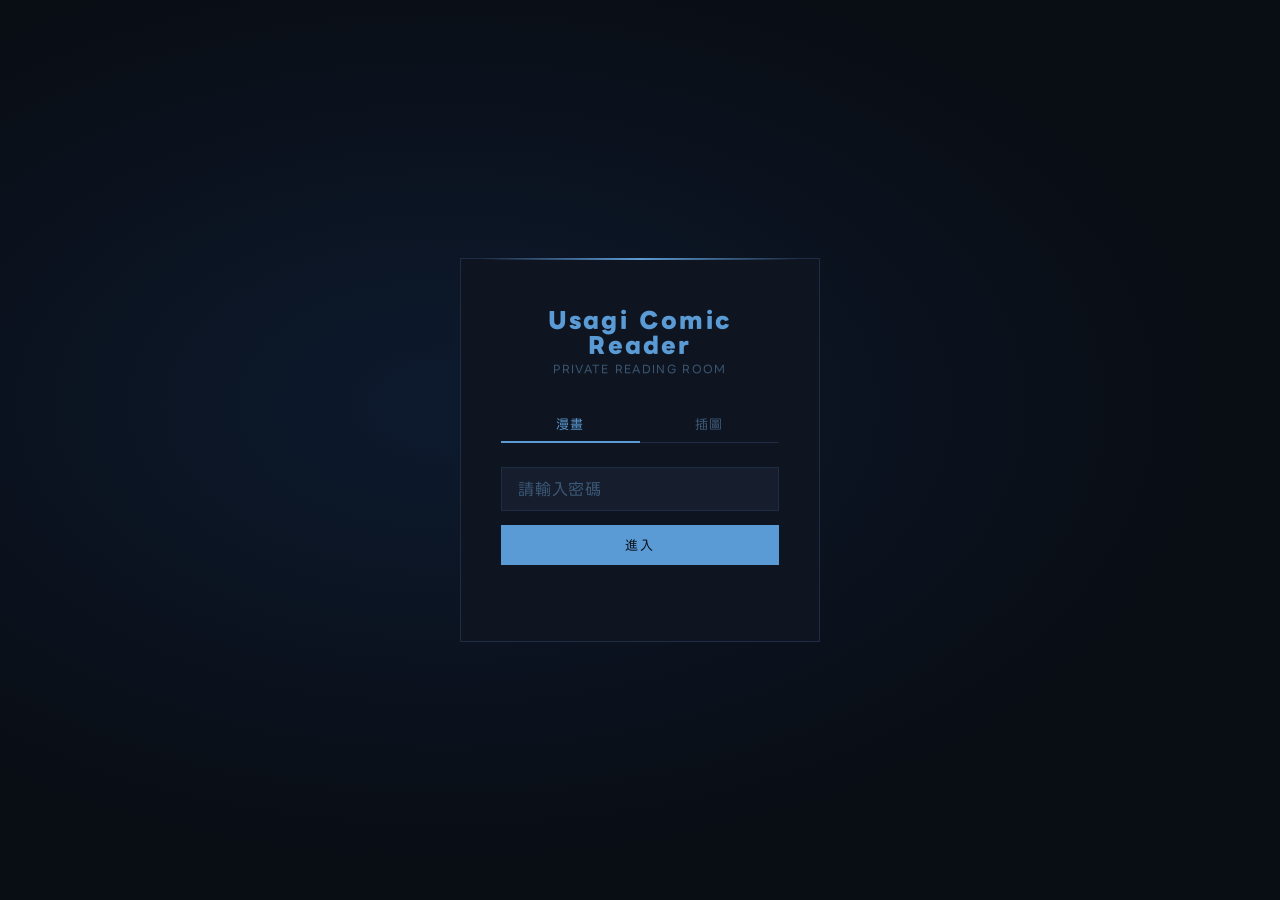
==== commit 838eefd9: "update abc" ====
--- a/tksk/index.html
+++ b/tksk/index.html
@@ -4,7 +4,7 @@
 <meta charset="UTF-8">
 <meta name="viewport" content="width=device-width, initial-scale=1.0">
 <title>Usagi Comic Reader</title>
-<link href="https://fonts.googleapis.com/css2?family=Noto+Serif+TC:wght@400;600;900&family=Noto+Sans+TC:wght@300;400;500&display=swap" rel="stylesheet">
+<link href="https://fonts.googleapis.com/css2?family=LINE+Seed+JP:wght@100;400;700;800&display=swap" rel="stylesheet">
 <style>
   :root {
     --bg:     #090d14;
@@ -20,7 +20,7 @@
   }
   * { box-sizing: border-box; margin: 0; padding: 0; }
   img { -webkit-touch-callout: none; }
-  body { background: var(--bg); color: var(--text); font-family: 'Noto Sans TC', sans-serif; min-height: 100vh; overflow-x: hidden; }
+  body { background: var(--bg); color: var(--text); font-family: 'LINE Seed JP', sans-serif; min-height: 100vh; overflow-x: hidden; }
   ::-webkit-scrollbar { width: 4px; }
   ::-webkit-scrollbar-track { background: var(--bg); }
   ::-webkit-scrollbar-thumb { background: var(--border); border-radius: 2px; }
@@ -34,7 +34,7 @@
   /* ── LOGIN ── */
   .login-box { width: 360px; padding: 48px 40px; border: 1px solid var(--border); background: var(--bg2); position: relative; }
   .login-box::before { content: ''; position: absolute; top: -1px; left: 20px; right: 20px; height: 2px; background: linear-gradient(90deg, transparent, var(--accent), transparent); }
-  .login-title { font-family: 'Noto Serif TC', serif; font-size: 22px; font-weight: 900; letter-spacing: 0.1em; color: var(--accent); margin-bottom: 6px; text-align: center; }
+  .login-title { font-family: 'LINE Seed JP', sans-serif; font-size: 22px; font-weight: 800; letter-spacing: 0.1em; color: var(--accent); margin-bottom: 6px; text-align: center; }
   .login-sub { text-align: center; color: var(--text3); font-size: 11px; letter-spacing: 0.12em; margin-bottom: 32px; }
   .login-tabs { display: flex; margin-bottom: 24px; border-bottom: 1px solid var(--border); }
   .login-tab { flex: 1; padding: 10px; text-align: center; cursor: pointer; font-size: 13px; color: var(--text3); letter-spacing: 0.08em; border-bottom: 2px solid transparent; margin-bottom: -1px; transition: all 0.2s; }
@@ -44,13 +44,13 @@
   .pw-input-wrap input { width: 100%; padding: 12px 16px; background: var(--bg3); border: 1px solid var(--border); color: var(--text); font-family: inherit; font-size: 16px; outline: none; letter-spacing: 0.2em; transition: border-color 0.2s; }
   .pw-input-wrap input:focus { border-color: var(--acc2); }
   .pw-input-wrap input::placeholder { letter-spacing: 0.05em; color: var(--text3); }
-  .btn-login { width: 100%; padding: 13px; background: var(--accent); color: #090d14; border: none; cursor: pointer; font-family: 'Noto Sans TC', sans-serif; font-size: 13px; font-weight: 500; letter-spacing: 0.15em; transition: background 0.2s; }
+  .btn-login { width: 100%; padding: 13px; background: var(--accent); color: #090d14; border: none; cursor: pointer; font-family: 'LINE Seed JP', sans-serif; font-size: 13px; font-weight: 500; letter-spacing: 0.15em; transition: background 0.2s; }
   .btn-login:hover { background: #7ab3e0; }
   .login-error { color: var(--danger); font-size: 12px; text-align: center; margin-top: 10px; min-height: 18px; }
 
   /* ── NAV ── */
   .site-nav { position: sticky; top: 0; z-index: 100; background: rgba(9,13,20,0.97); backdrop-filter: blur(8px); border-bottom: 1px solid var(--border); display: flex; align-items: center; padding: 0 24px; height: 56px; gap: 0; }
-  .nav-logo { font-family: 'Noto Serif TC', serif; font-weight: 900; font-size: 17px; color: var(--accent); letter-spacing: 0.1em; cursor: pointer; margin-right: auto; }
+  .nav-logo { font-family: 'LINE Seed JP', sans-serif; font-weight: 800; font-size: 17px; color: var(--accent); letter-spacing: 0.1em; cursor: pointer; margin-right: auto; }
   .nav-btn { padding: 6px 14px; font-size: 12px; letter-spacing: 0.08em; color: var(--text3); cursor: pointer; border: none; background: none; font-family: inherit; transition: color 0.2s; }
   .nav-btn:hover { color: var(--accent); }
   .nav-btn.active { color: var(--accent); }
@@ -61,14 +61,14 @@
   /* ── LIBRARY ── */
   .page-inner { padding: 40px 24px; max-width: 1000px; margin: 0 auto; }
   .section-header { display: flex; align-items: baseline; gap: 16px; margin-bottom: 24px; padding-bottom: 12px; border-bottom: 1px solid var(--border); }
-  .section-title { font-family: 'Noto Serif TC', serif; font-size: 20px; font-weight: 900; color: var(--accent); letter-spacing: 0.1em; }
+  .section-title { font-family: 'LINE Seed JP', sans-serif; font-size: 20px; font-weight: 800; color: var(--accent); letter-spacing: 0.1em; }
   .section-count { font-size: 12px; color: var(--text3); }
   .works-grid { display: grid; grid-template-columns: repeat(auto-fill, minmax(160px, 1fr)); gap: 16px; margin-bottom: 48px; }
   .work-card { cursor: pointer; border: 1px solid var(--border); background: var(--bg2); overflow: hidden; transition: border-color 0.2s, transform 0.2s; }
   .work-card:hover { border-color: var(--acc2); transform: translateY(-2px); }
   .work-cover { aspect-ratio: 3/4; background: var(--bg3); overflow: hidden; display: flex; align-items: center; justify-content: center; }
   .work-cover img { width: 100%; height: 100%; object-fit: cover; }
-  .work-cover-placeholder { font-family: 'Noto Serif TC', serif; font-size: 36px; color: var(--border); }
+  .work-cover-placeholder { font-family: 'LINE Seed JP', sans-serif; font-size: 36px; color: var(--border); }
   .work-info { padding: 12px; }
   .work-title { font-size: 13px; font-weight: 500; color: var(--text); margin-bottom: 4px; line-height: 1.4; white-space: nowrap; overflow: hidden; text-overflow: ellipsis; }
   .work-meta { font-size: 11px; color: var(--text3); }
@@ -80,7 +80,7 @@
   .breadcrumb { font-size: 12px; color: var(--text3); margin-bottom: 16px; display: flex; align-items: center; gap: 8px; }
   .breadcrumb span { cursor: pointer; }
   .breadcrumb span:hover { color: var(--accent); }
-  .work-big-title { font-family: 'Noto Serif TC', serif; font-size: 26px; font-weight: 900; color: var(--text); letter-spacing: 0.05em; margin-bottom: 8px; }
+  .work-big-title { font-family: 'LINE Seed JP', sans-serif; font-size: 26px; font-weight: 800; color: var(--text); letter-spacing: 0.05em; margin-bottom: 8px; }
   .work-type-badge { display: inline-block; padding: 3px 10px; border: 1px solid var(--border); font-size: 11px; color: var(--text3); letter-spacing: 0.08em; }
   .chapter-list { max-width: 800px; margin: 0 auto; padding: 32px 24px; }
 
@@ -89,9 +89,9 @@
   .chapter-item:hover { border-color: var(--acc2); background: var(--bg3); }
   .chapter-thumb { width: 72px; height: 72px; flex-shrink: 0; background: var(--bg3); overflow: hidden; display: flex; align-items: center; justify-content: center; }
   .chapter-thumb img { width: 100%; height: 100%; object-fit: cover; }
-  .chapter-thumb-placeholder { font-size: 22px; color: var(--border); font-family: 'Noto Serif TC', serif; }
+  .chapter-thumb-placeholder { font-size: 22px; color: var(--border); font-family: 'LINE Seed JP', sans-serif; }
   .chapter-info { flex: 1; padding: 14px 18px; }
-  .chapter-num { font-family: 'Noto Serif TC', serif; font-size: 18px; font-weight: 900; color: var(--acc2); margin-bottom: 2px; }
+  .chapter-num { font-family: 'LINE Seed JP', sans-serif; font-size: 18px; font-weight: 800; color: var(--acc2); margin-bottom: 2px; }
   .chapter-name { font-size: 14px; color: var(--text); }
   .chapter-count { font-size: 11px; color: var(--text3); margin-top: 3px; }
 
@@ -195,7 +195,7 @@
   .paged-arrow.arr-end    { opacity: 0.15 !important; pointer-events: none !important; }
   .paged-arrow.arr-hidden { opacity: 0   !important; pointer-events: none !important; }/* illust post article viewer */
   .post-article { max-width: 720px; margin: 0 auto; padding: 32px 0 60px; overflow-x: hidden; }
-  .post-article-title { font-family: 'Noto Serif TC', serif; font-size: 22px; font-weight: 900; color: var(--text); margin-bottom: 8px; line-height: 1.4; padding: 0 24px; }
+  .post-article-title { font-family: 'LINE Seed JP', sans-serif; font-size: 22px; font-weight: 800; color: var(--text); margin-bottom: 8px; line-height: 1.4; padding: 0 24px; }
   .post-article-meta { font-size: 12px; color: var(--text3); margin-bottom: 28px; padding: 0 24px 16px; border-bottom: 1px solid var(--border); }
   /* text block */
   .post-block-text { font-size: 14px; color: var(--text2); line-height: 1.9; white-space: pre-wrap; margin-bottom: 20px; padding: 0 24px; }
@@ -244,9 +244,9 @@
   .paged-spoiler img { max-width: 100%; max-height: 100%; object-fit: contain; }
 
   /* ── Markdown in Viewer ── */
-  .md-content h1 { font-size: 20px; font-weight: 900; color: var(--text); margin: 12px 0 8px; font-family: 'Noto Serif TC', serif; padding: 0 24px; }
-  .md-content h2 { font-size: 17px; font-weight: 900; color: var(--text); margin: 10px 0 6px; font-family: 'Noto Serif TC', serif; padding: 0 24px; }
-  .md-content h3 { font-size: 15px; font-weight: 600; color: var(--text); margin: 8px 0 4px; padding: 0 24px; }
+  .md-content h1 { font-size: 20px; font-weight: 800; color: var(--text); margin: 12px 0 8px; font-family: 'LINE Seed JP', sans-serif; padding: 0 24px; }
+  .md-content h2 { font-size: 17px; font-weight: 800; color: var(--text); margin: 10px 0 6px; font-family: 'LINE Seed JP', sans-serif; padding: 0 24px; }
+  .md-content h3 { font-size: 15px; font-weight: 700; color: var(--text); margin: 8px 0 4px; padding: 0 24px; }
   .md-content p { margin-bottom: 8px; font-size: 14px; color: var(--text2); line-height: 1.9; padding: 0 24px; }
   .md-content strong { color: var(--text); }
   .md-content em { font-style: italic; }
@@ -277,7 +277,7 @@
   .modal-overlay { position: fixed; inset: 0; z-index: 500; background: rgba(0,0,0,0.75); backdrop-filter: blur(4px); display: none; align-items: center; justify-content: center; padding: 24px; }
   .modal-overlay.open { display: flex; }
   .modal { background: var(--bg2); border: 1px solid var(--border); width: 100%; max-width: 600px; max-height: 85vh; overflow-y: auto; padding: 32px; }
-  .modal-title { font-family: 'Noto Serif TC', serif; font-size: 18px; font-weight: 900; color: var(--accent); margin-bottom: 24px; letter-spacing: 0.08em; }
+  .modal-title { font-family: 'LINE Seed JP', sans-serif; font-size: 18px; font-weight: 800; color: var(--accent); margin-bottom: 24px; letter-spacing: 0.08em; }
   .modal-actions { display: flex; gap: 8px; justify-content: flex-end; margin-top: 24px; }
 
   /* mini password modal */
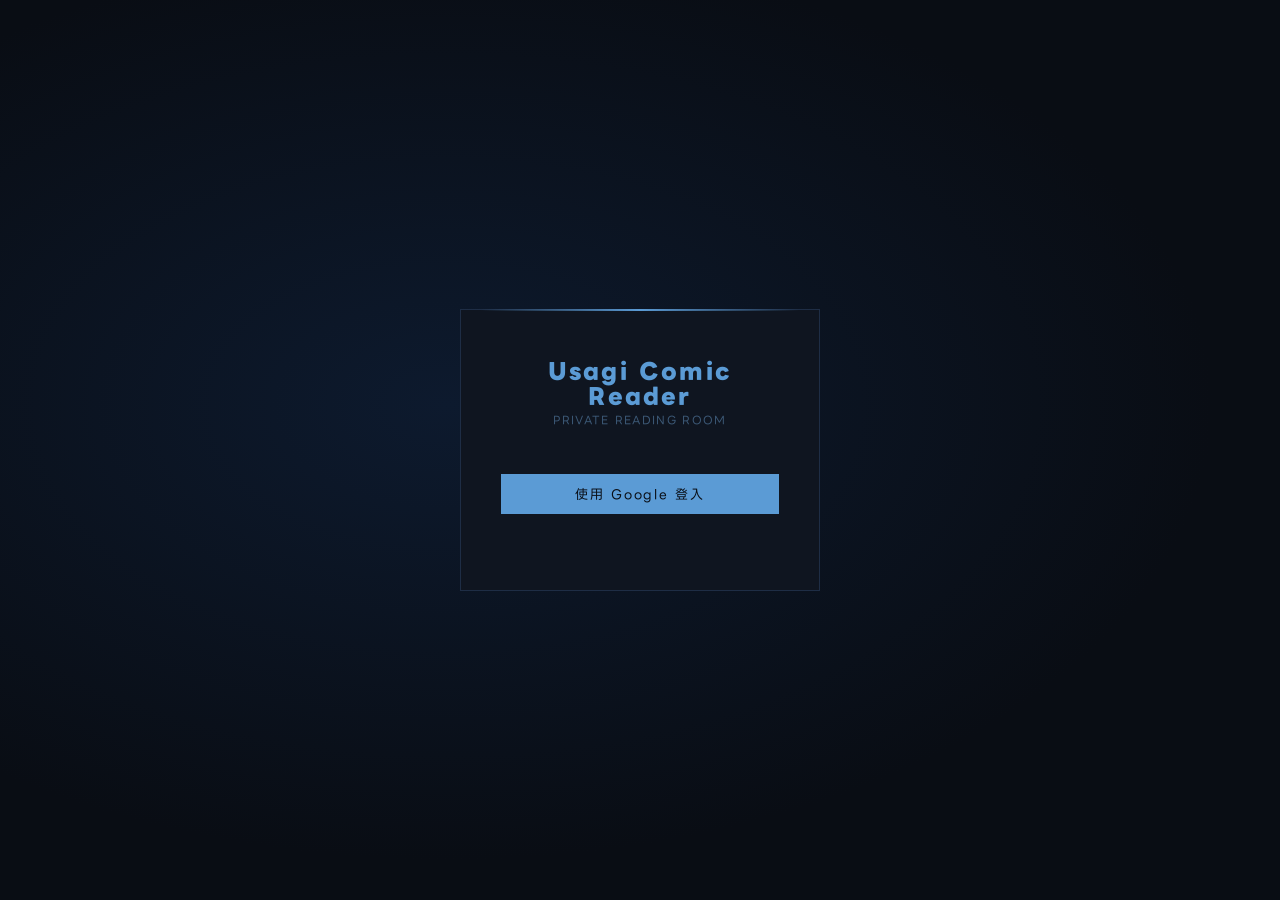
==== commit c31f0cbd: "update abc" ====
--- a/tksk/index.html
+++ b/tksk/index.html
@@ -118,6 +118,8 @@
   .viewer-mode-label { font-size: 11px; color: #3a5a75; letter-spacing: 0.1em; border: 1px solid #1a2a40; padding: 4px 10px; }
   .viewer-strip { padding-top: 0; }
   .strip-img { display: block; width: 100%; max-width: 720px; margin: 0 auto; }
+  .seq-hidden { opacity: 0; transition: opacity 0.3s; }
+  .seq-visible { opacity: 1; }
     /* ── PAGED VIEWER — scroll-snap carousel ── */
   .paged-carousel {
     position: fixed; inset: 0; top: 0;
@@ -295,14 +297,7 @@
   <div class="login-box">
     <div class="login-title">Usagi Comic Reader</div>
     <div class="login-sub">PRIVATE READING ROOM</div>
-    <div class="login-tabs">
-      <div class="login-tab active" onclick="selectLoginTab('manga',this)">漫畫</div>
-      <div class="login-tab" onclick="selectLoginTab('illust',this)">插圖</div>
-    </div>
-    <div class="pw-input-wrap">
-      <input type="password" id="pw-input" placeholder="請輸入密碼" onkeydown="if(event.key==='Enter')doLogin()">
-    </div>
-    <button class="btn-login" onclick="doLogin()">進入</button>
+    <button class="btn-login" onclick="doLogin()" style="margin-top:16px">使用 Google 登入</button>
     <div class="login-error" id="login-error"></div>
   </div>
 </div>
@@ -367,18 +362,7 @@
   <div id="viewer-content"></div>
 </div>
 
-<!-- ══ MODAL: 小密碼視窗 ══ -->
-<div class="modal-overlay" id="modal-unlock">
-  <div class="mini-modal">
-    <div class="modal-title" id="modal-unlock-title">輸入密碼</div>
-    <div class="pw-input-wrap"><input type="password" id="unlock-input" placeholder="請輸入密碼" onkeydown="if(event.key==='Enter')doUnlock()"></div>
-    <div class="login-error" id="unlock-error"></div>
-    <div class="modal-actions">
-      <button class="btn btn-secondary" onclick="closeModal('modal-unlock')">取消</button>
-      <button class="btn btn-primary" onclick="doUnlock()">進入</button>
-    </div>
-  </div>
-</div>
+<!-- (removed: modal-unlock no longer needed with Google login) -->
 
 <!-- Lightbox -->
 <div class="lightbox" id="lightbox" onclick="closeLightbox(event)">
@@ -394,10 +378,15 @@
 // ══════════════════════════════════════════
 // STATE
 // ══════════════════════════════════════════
+const AUTH_API = 'https://tkskworker.pnyuki159.workers.dev';
+
 let STATE = {
-  // loggedIn: Set of unlocked sections. 'admin' means all access.
-  unlocked: new Set(), // e.g. 'manga', 'illust', 'admin'
-  passwords: { manga: '', illust: 'sa' },
+  // auth
+  token: null,
+  userEmail: null,
+  userName: null,
+  // data
+  unlocked: new Set(),
   works: [],
   viewerImages: [],    // flat array for manga/lightbox
   viewerPosts: [],     // array of {images, caption} for illust post feed
@@ -405,7 +394,6 @@
   viewerIndex: 0,
   viewerSpoilers: [],
   currentWorkId: null,
-  pendingUnlockSection: null, // which section user is trying to unlock
   lightboxImages: [],
   lightboxIndex: 0,
   pendingRoute: null,
@@ -427,33 +415,62 @@
 // INIT
 // ══════════════════════════════════════════
 
-function loadLocalData() {
-  const saved = localStorage.getItem('manga-gallery-data');
-  if (!saved) return null;
-  try { return JSON.parse(saved); } catch(e) { return null; }
-}
-
 async function loadRemoteData() {
+  if (!STATE.token) return null;
   try {
-    const r = await fetch('data.json?ts=' + Date.now(), { cache: 'no-store' });
+    var r = await fetch(AUTH_API + '/api/data', {
+      headers: { 'Authorization': 'Bearer ' + STATE.token }
+    });
+    if (r.status === 401) { logout(); return null; }
     if (!r.ok) return null;
-    const d = await r.json();
+    var d = await r.json();
     if (d && Array.isArray(d.works)) return d;
   } catch(e) {}
   return null;
 }
 
 async function init() {
-  const remote = await loadRemoteData();
-  if (remote && remote.works) STATE.works = remote.works;
-
-  const local = loadLocalData();
-  if (local) {
-    if (local.passwords) STATE.passwords = { ...STATE.passwords, ...local.passwords };
-    if (!remote && local.works) STATE.works = local.works;
-  }
-
-  STATE.passwords.manga = '';
+  // ── 處理 Google 登入回傳的 token ──
+  var hash = location.hash || '';
+  if (hash.indexOf('#token=') === 0) {
+    STATE.token = hash.slice(7);
+    localStorage.setItem('auth_token', STATE.token);
+    history.replaceState(null, '', location.pathname);
+  } else if (hash === '#login_error') {
+    document.getElementById('login-error').textContent = 'Google 登入失敗，請重試';
+    history.replaceState(null, '', location.pathname);
+  } else {
+    STATE.token = localStorage.getItem('auth_token') || null;
+  }
+
+  // ── 驗證 token ──
+  if (STATE.token) {
+    try {
+      var r = await fetch(AUTH_API + '/auth/me', {
+        headers: { 'Authorization': 'Bearer ' + STATE.token }
+      });
+      if (r.ok) {
+        var user = await r.json();
+        STATE.userEmail = user.email;
+        STATE.userName = user.name;
+        STATE.unlocked.add('manga');
+        STATE.unlocked.add('illust');
+      } else {
+        STATE.token = null;
+        localStorage.removeItem('auth_token');
+      }
+    } catch(e) {
+      STATE.token = null;
+      localStorage.removeItem('auth_token');
+    }
+  }
+
+  // ── 載入資料 ──
+  if (STATE.token) {
+    var remote = await loadRemoteData();
+    if (remote && remote.works) STATE.works = remote.works;
+  }
+
   document.addEventListener('keydown', handleKey);
   document.addEventListener('contextmenu', function(e){ e.preventDefault(); });
   document.querySelectorAll('.modal-overlay').forEach(o => {
@@ -481,23 +498,40 @@
   }
 }
 
+function bindSequentialReveal(container, selector) {
+  var imgs = container.querySelectorAll(selector);
+  if (!imgs.length) return;
+  var loaded = [];
+  var revealed = 0;
+  for (var i = 0; i < imgs.length; i++) loaded[i] = false;
+  function revealReady() {
+    while (revealed < imgs.length && loaded[revealed]) {
+      imgs[revealed].classList.remove('seq-hidden');
+      imgs[revealed].classList.add('seq-visible');
+      revealed++;
+    }
+  }
+  for (var i = 0; i < imgs.length; i++) {
+    (function(idx) {
+      var img = imgs[idx];
+      img.classList.add('seq-hidden');
+      if (img.complete && img.naturalWidth > 0) {
+        loaded[idx] = true;
+        revealReady();
+      } else {
+        img.addEventListener('load', function() { loaded[idx] = true; revealReady(); });
+        img.addEventListener('error', function() { loaded[idx] = true; revealReady(); });
+      }
+    })(i);
+  }
+}
+
 function setRouteHash(hash) {
   if ((location.hash || '') === hash) return;
   STATE.ignoreHashChange = true;
   location.hash = hash;
 }
 
-function setLoginTabByType(type) {
-  loginTarget = type;
-  const tabs = document.querySelectorAll('.login-tab');
-  tabs.forEach(t => t.classList.remove('active'));
-  if (type === 'illust') {
-    if (tabs[1]) tabs[1].classList.add('active');
-  } else {
-    if (tabs[0]) tabs[0].classList.add('active');
-  }
-  document.getElementById('login-error').textContent = '';
-}
 
 function parseRoute() {
   const hash = (location.hash || '').replace(/^#/, '');
@@ -523,144 +557,72 @@
 }
 
 function applyRoute() {
-  const route = parseRoute();
+  var route = parseRoute();
+
+  // 未登入 → 顯示登入頁
+  if (!STATE.token) {
+    showPage('login');
+    return;
+  }
 
   if (route.page === 'home') {
-    if (STATE.unlocked.size) {
-      goHome(true);
-    } else {
-      showPage('login');
-    }
+    goHome(true);
     return;
   }
 
   if (route.page === 'library') {
-    if (!isUnlocked(route.section)) {
-      STATE.pendingRoute = route;
-      setLoginTabByType(route.section);
-      showPage('login');
-      return;
-    }
-    STATE.pendingRoute = null;
     showPage('library');
     renderLibrary(route.section);
     return;
   }
 
-  if (!isUnlocked(route.type)) {
-    STATE.pendingRoute = route;
-    setLoginTabByType(route.type);
-    showPage('login');
-    return;
-  }
-
   if (route.page === 'work') {
-    STATE.pendingRoute = null;
     openWork(route.workId, true);
     return;
   }
 
   if (route.page === 'chapter') {
-    STATE.pendingRoute = null;
     openChapter(route.workId, route.chapterId, true);
     return;
   }
 
   if (route.page === 'post') {
-    STATE.pendingRoute = null;
     openPost(route.workId, route.postId, true);
     return;
   }
 
-  showPage('login');
-}
-
-// ══════════════════════════════════════════
-// AUTH — multi-section unlock system
-// ══════════════════════════════════════════
-let loginTarget = 'manga';
-
-function selectLoginTab(type, el) {
-  loginTarget = type;
-  document.querySelectorAll('.login-tab').forEach(t => t.classList.remove('active'));
-  el.classList.add('active');
-  document.getElementById('login-error').textContent = '';
-}
+  goHome(true);
+}
+
+// ══════════════════════════════════════════
+// AUTH — Google Login
+// ══════════════════════════════════════════
 
 function doLogin() {
-  const pw = document.getElementById('pw-input').value;
-  if (loginTarget === 'admin') {
-    const err = document.getElementById('login-error');
-    err.textContent = '請使用 admin.html';
-    setTimeout(() => err.textContent = '', 2200);
-    return;
-  }
-  if (pw === STATE.passwords[loginTarget]) {
-    document.getElementById('pw-input').value = '';
-    document.getElementById('login-error').textContent = '';
-    STATE.unlocked.add(loginTarget);
-    if (STATE.pendingRoute) {
-      applyRoute();
-    } else {
-      showPage('library');
-      renderLibrary(loginTarget);
-      setRouteHash('#library=' + loginTarget);
-    }
-  } else {
-    const err = document.getElementById('login-error');
-    err.textContent = '密碼錯誤';
-    setTimeout(() => err.textContent = '', 2000);
-  }
-}
-
-// Called when nav button for a locked section is clicked
+  window.location.href = AUTH_API + '/auth/login';
+}
+
+// nav 切換 section（已登入狀態，不需要密碼）
 function navClickSection(type) {
-  if (STATE.unlocked.has(type) || STATE.unlocked.has('admin')) {
-    // already unlocked — just switch
-    showPage('library');
-    renderLibrary(type);
-    setRouteHash('#library=' + type);
-  } else {
-    // need password
-    STATE.pendingUnlockSection = type;
-    const label = type === 'manga' ? '漫畫區' : '插圖區';
-    document.getElementById('modal-unlock-title').textContent = '輸入' + label + '密碼';
-    document.getElementById('unlock-input').value = '';
-    document.getElementById('unlock-error').textContent = '';
-    openModal('modal-unlock');
-    setTimeout(() => document.getElementById('unlock-input').focus(), 100);
-  }
-}
-
-function doUnlock() {
-  const pw = document.getElementById('unlock-input').value;
-  const type = STATE.pendingUnlockSection;
-  if (pw === STATE.passwords[type]) {
-    STATE.unlocked.add(type);
-    closeModal('modal-unlock');
-    if (STATE.pendingRoute) {
-      applyRoute();
-    } else {
-      showPage('library');
-      renderLibrary(type);
-      setRouteHash('#library=' + type);
-    }
-  } else {
-    const err = document.getElementById('unlock-error');
-    err.textContent = '密碼錯誤';
-    setTimeout(() => err.textContent = '', 2000);
-  }
+  showPage('library');
+  renderLibrary(type);
+  setRouteHash('#library=' + type);
 }
 
 function logout() {
+  STATE.token = null;
+  STATE.userEmail = null;
+  STATE.userName = null;
   STATE.unlocked = new Set();
+  STATE.works = [];
   STATE.pendingRoute = null;
+  localStorage.removeItem('auth_token');
   showPage('login');
   setRouteHash('#home');
 }
 
 function isUnlocked(type) {
-  return STATE.unlocked.has(type) || STATE.unlocked.has('admin');
+  return STATE.unlocked.has(type);
 }
 
 // ══════════════════════════════════════════
@@ -674,10 +636,8 @@
 
 function goHome(skipRoute) {
   showPage('library');
-  // show first unlocked section
-  const section = STATE.unlocked.has('manga') ? 'manga' : 'illust';
-  renderLibrary(section);
-  if (!skipRoute) setRouteHash('#library=' + section);
+  renderLibrary('manga');
+  if (!skipRoute) setRouteHash('#library=manga');
 }
 
 // ══════════════════════════════════════════
@@ -691,31 +651,36 @@
   renderGrid('manga-grid', mangaWorks);
   renderGrid('illust-grid', illustWorks);
 
-  // show/hide sections based on unlock state
-  const showManga = isUnlocked('manga');
-  const showIllust = isUnlocked('illust');
-  document.getElementById('manga-section').style.display = showManga ? '' : 'none';
-  document.getElementById('illust-section').style.display = showIllust ? '' : 'none';
+  document.getElementById('manga-section').style.display = activeSection === 'manga' ? '' : 'none';
+  document.getElementById('illust-section').style.display = activeSection === 'illust' ? '' : 'none';
 
   // nav button states
   const navManga = document.getElementById('nav-manga');
   const navIllust = document.getElementById('nav-illust');
   navManga.classList.toggle('active', activeSection === 'manga');
   navIllust.classList.toggle('active', activeSection === 'illust');
-  navManga.classList.toggle('locked', !showManga);
-  navIllust.classList.toggle('locked', !showIllust);
-
-  // if both unlocked, show only the active one
-  if (showManga && showIllust) {
-    document.getElementById('manga-section').style.display = activeSection === 'manga' ? '' : 'none';
-    document.getElementById('illust-section').style.display = activeSection === 'illust' ? '' : 'none';
-  }
+  navManga.classList.remove('locked');
+  navIllust.classList.remove('locked');
 }
 
 function renderGrid(id, works) {
   const el = document.getElementById(id);
   if (!works.length) { el.innerHTML = '<div class="empty-hint">尚無作品</div>'; return; }
-  el.innerHTML = works.map(w => `
+  el.innerHTML = works.map(w => {
+    if (w.blocked) {
+      return `
+        <div class="work-card reveal" style="opacity:0.5;cursor:default" title="禁止閱覽未開通內容，請聯繫作者">
+          <div class="work-cover" style="position:relative">
+            ${w.cover ? `<img src="${esc(w.cover)}" loading="lazy" style="filter:blur(6px) brightness(0.4)">` : `<div class="work-cover-placeholder">${w.title.charAt(0)}</div>`}
+            <div style="position:absolute;inset:0;display:flex;align-items:center;justify-content:center;color:var(--text3);font-size:24px">🔒</div>
+          </div>
+          <div class="work-info">
+            <div class="work-title">${esc(w.title)}</div>
+            <div class="work-meta" style="color:var(--danger)">未開通</div>
+          </div>
+        </div>`;
+    }
+    return `
     <div class="work-card reveal" onclick="openWork('${w.id}')">
       <div class="work-cover">
         ${w.cover ? `<img src="${esc(w.cover)}" loading="lazy">` : `<div class="work-cover-placeholder">${w.title.charAt(0)}</div>`}
@@ -725,7 +690,7 @@
         <div class="work-meta">${w.type === 'manga' ? w.chapters.length + ' 話' : (w.chapters||[]).length + ' 貼文'}</div>
       </div>
     </div>
-  `).join('');
+  `}).join('');
   setTimeout(() => el.querySelectorAll('.reveal').forEach(e => e.classList.add('visible')), 50);
 }
 
@@ -735,6 +700,7 @@
 function openWork(id, skipRoute) {
   const w = STATE.works.find(x => x.id === id);
   if (!w) return;
+  if (w.blocked) { toast('禁止閱覽未開通內容，請聯繫作者', 'error'); return; }
   STATE.currentWorkId = id;
   document.getElementById('work-section-label').textContent = w.type === 'manga' ? '漫畫' : '插圖';
   document.getElementById('work-breadcrumb-title').textContent = w.title;
@@ -758,8 +724,21 @@
   }
   var chapters = w.chapters.slice().reverse();
   cl.innerHTML = chapters.map((c, i) => {
-    const thumb = c.cover || (c.images && c.images[0]) || '';
+    const thumb = c.cover || (!c.blocked && c.images && c.images[0]) || '';
     const num = String(chapters.length - i).padStart(2,'0');
+    if (c.blocked) {
+      return `
+        <div class="chapter-item reveal" style="opacity:0.5;cursor:default">
+          <div class="chapter-thumb">
+            ${thumb ? `<img src="${esc(thumb)}" loading="lazy" style="filter:blur(4px) brightness(0.4)">` : `<div class="chapter-thumb-placeholder">🔒</div>`}
+          </div>
+          <div class="chapter-info">
+            <div class="chapter-num">${num}</div>
+            <div class="chapter-name">${esc(c.title)}</div>
+            <div class="chapter-count" style="color:var(--danger)">禁止閱覽未開通內容，請聯繫作者</div>
+          </div>
+        </div>`;
+    }
     return `
       <div class="chapter-item reveal" onclick="openChapter('${w.id}','${c.id}')">
         <div class="chapter-thumb">
@@ -779,6 +758,20 @@
   const posts = w.chapters || [];
   if (!posts.length) { cl.innerHTML = '<div class="empty-hint">尚無貼文</div>'; return; }
   cl.innerHTML = '<div class="post-list">' + posts.map((p, i) => {
+    if (p.blocked) {
+      const coverHtml = p.cover
+        ? `<img src="${esc(p.cover)}" loading="lazy" style="filter:blur(4px) brightness(0.4)">`
+        : `<div class="post-list-cover-ph">🔒</div>`;
+      const title = p.title || '（未命名貼文）';
+      return `
+        <div class="post-list-item reveal" style="opacity:0.5;cursor:default">
+          <div class="post-list-cover">${coverHtml}</div>
+          <div class="post-list-body">
+            <div class="post-list-title">${esc(title)}</div>
+            <div class="post-list-meta" style="color:var(--danger)">禁止閱覽未開通內容，請聯繫作者</div>
+          </div>
+        </div>`;
+    }
     const coverUrl = p.cover || (p.images && p.images[0]) || '';    const coverHtml = coverUrl
       ? `<img src="${esc(coverUrl)}" loading="lazy">`
       : `<div class="post-list-cover-ph">🖼</div>`;
@@ -808,7 +801,9 @@
   const w = STATE.works.find(x => x.id === workId);
   if (!w) return;
   const c = w.chapters.find(x => x.id === chapterId);
-  if (!c || !c.images || !c.images.length) { toast('此話尚無圖片', 'error'); return; }
+  if (!c) return;
+  if (c.blocked) { toast('禁止閱覽未開通內容，請聯繫作者', 'error'); return; }
+  if (!c.images || !c.images.length) { toast('此話尚無圖片', 'error'); return; }
   STATE.currentWorkId = workId;
   STATE.viewerSpoilers = c.images.map(function(s) { var t = s.trim(); return /^\|\|/.test(t) && /\|\|$/.test(t); });
   STATE.viewerImages = c.images.map(function(s) { var t = s.trim(); if (/^\|\|/.test(t) && /\|\|$/.test(t)) return t.replace(/^\|\|/, '').replace(/\|\|$/, ''); return t; });
@@ -828,6 +823,7 @@
   if (!w) return;
   const p = w.chapters.find(x => x.id === postId);
   if (!p) return;
+  if (p.blocked) { toast('禁止閱覽未開通內容，請聯繫作者', 'error'); return; }
   STATE.currentWorkId = workId;
   STATE.viewerPosts = [p];
   STATE.viewerImages = p.images || [];
@@ -858,6 +854,7 @@
         return '<img class="strip-img" src="' + esc(src) + '">';
       }).join('')
     }</div>`;
+    bindSequentialReveal(content, '.strip-img');
     bindStripTapToggle();
   } else if (mode === 'paged') {
     nav.classList.remove('hidden');
@@ -890,6 +887,7 @@
     const titleHtml = p.title ? `<div class="post-article-title">${esc(p.title)}</div>` : '';
     const metaHtml = `<div class="post-article-meta">${allImgUrls.length} 張圖片</div>`;
     content.innerHTML = `<div style="padding-top:52px"><div class="post-article">${titleHtml}${metaHtml}<div class="md-content">${blocksHtml}</div></div></div>`;
+    bindSequentialReveal(content, '.md-content img');
   }
 }
 
@@ -1119,6 +1117,7 @@
   const carousel = document.getElementById('paged-carousel');
 
   carousel.querySelectorAll('img').forEach(img => { img.ondragstart = (e) => e.preventDefault(); });
+  bindSequentialReveal(carousel, '.paged-slide img');
 
   requestAnimationFrame(() => {
     pagedScrollToIndex(carousel, i, false);
